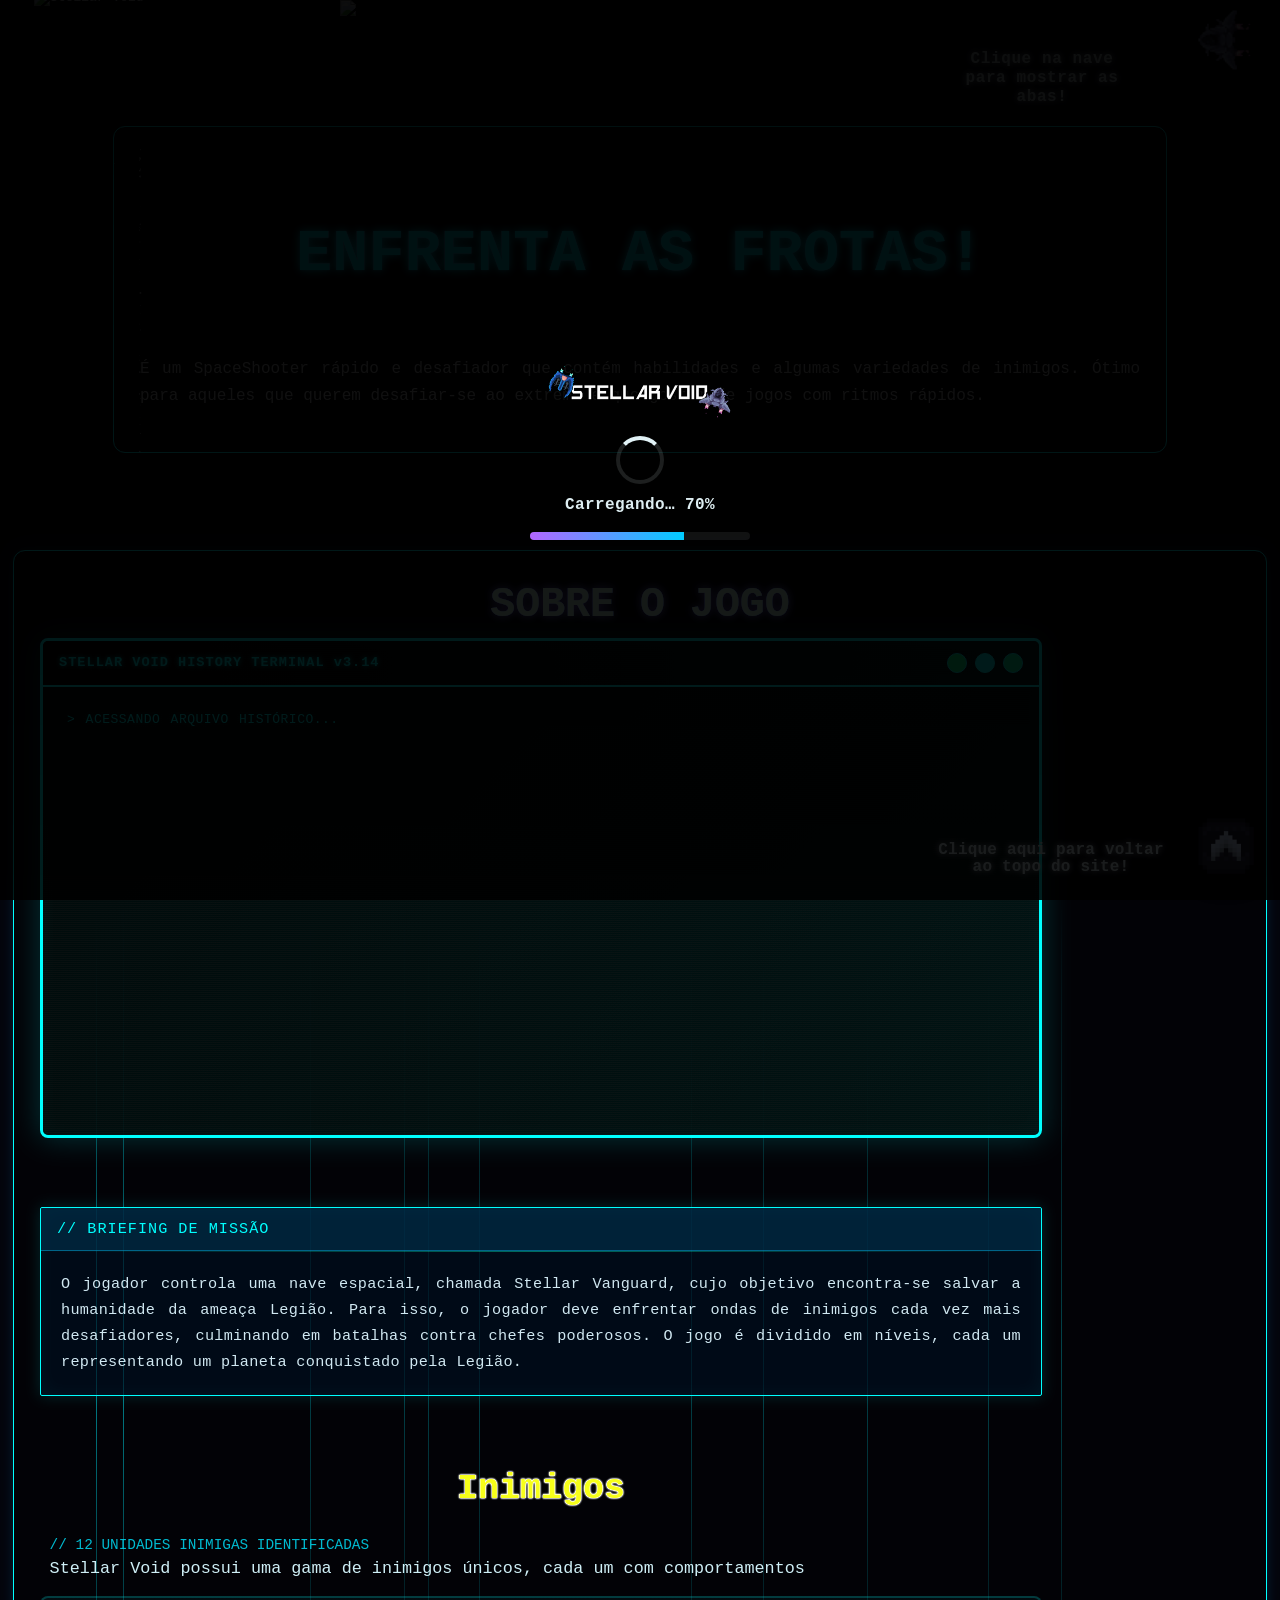
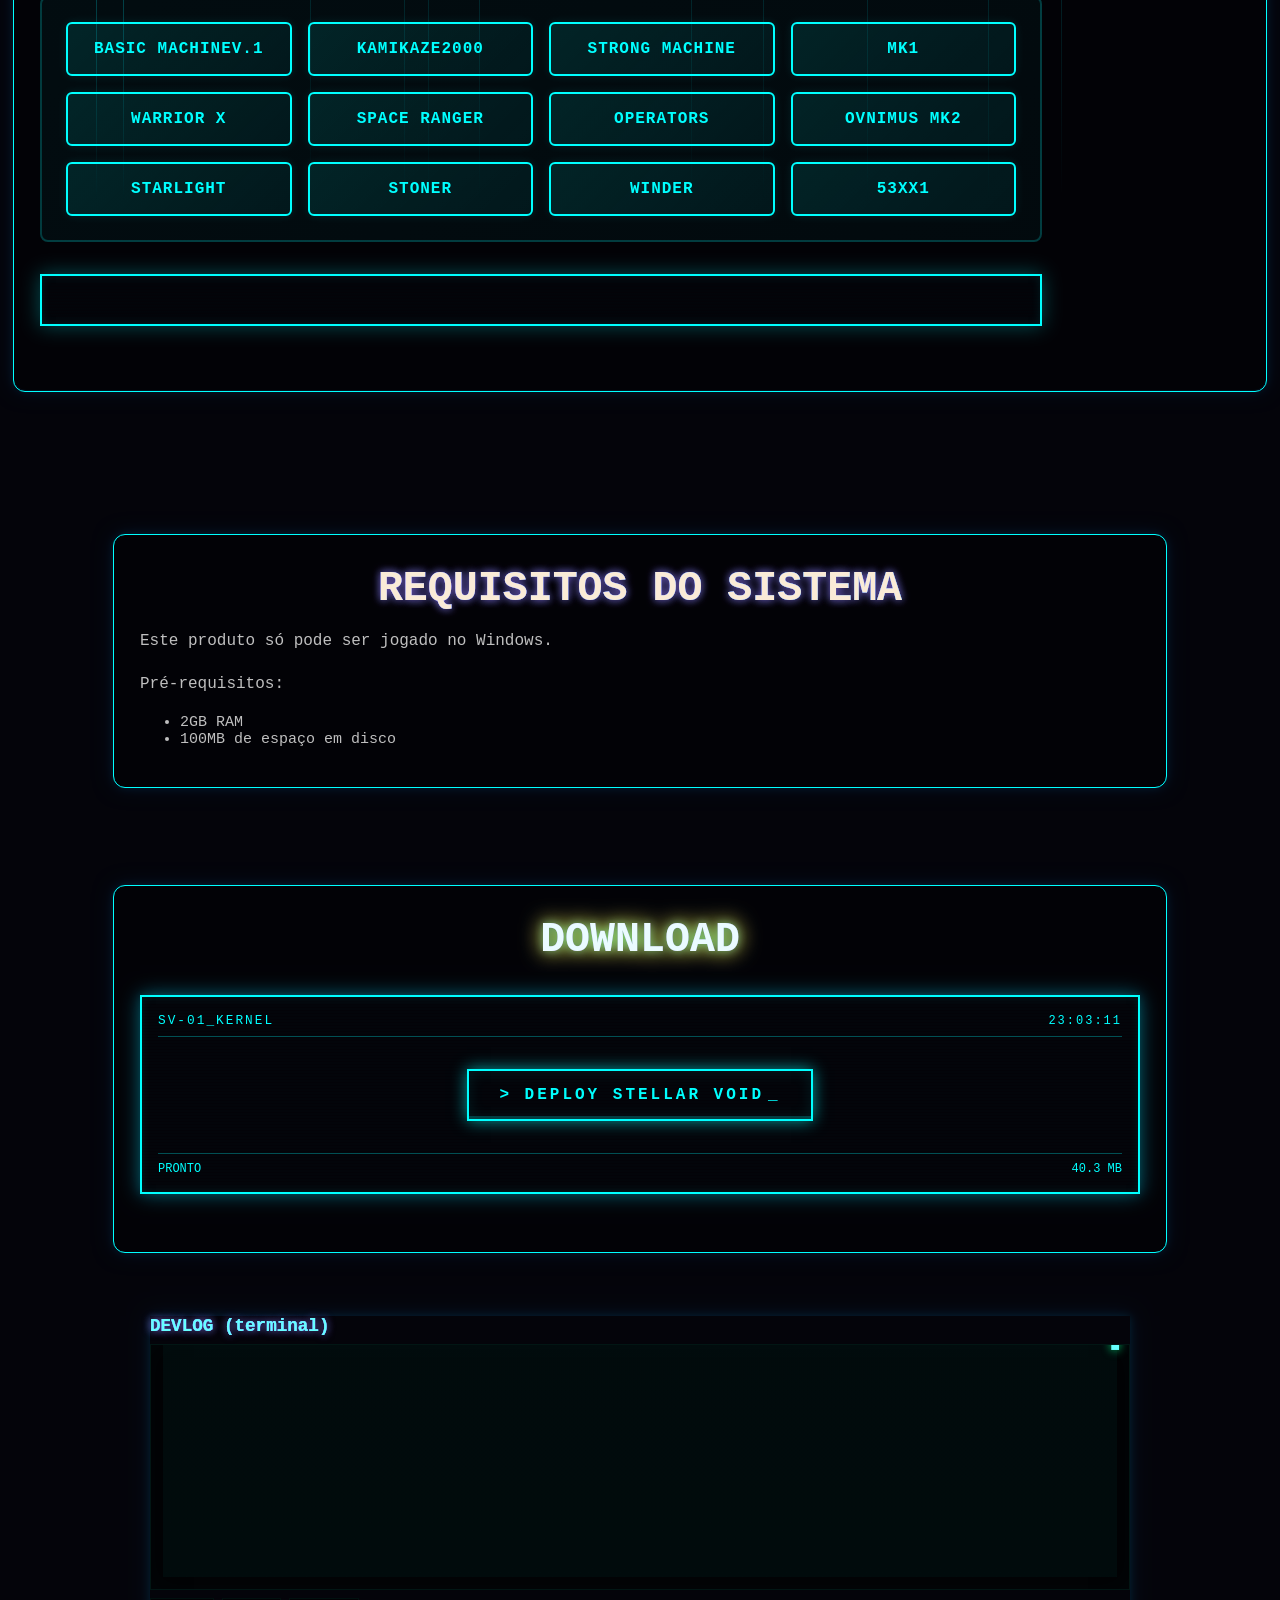
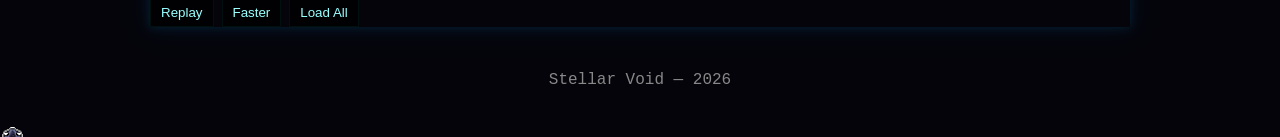
==== index.html @ 409f9cdb "style: enhance responsiveness of game elements and unify font sizes" ====
<!doctype html>
<html lang="pt-PT">

<head>
  <meta charset="utf-8" />
  <meta name="viewport" content="width=device-width,initial-scale=1" />
  <title>Stellar Void</title>
  <link rel="stylesheet" href="style.css">
  <style>
    .contact-small {
      font-size: 0.85rem;
    }

    .contact-small a {
      font-size: 0.85rem;
    }
  </style>
</head>

<body>

  <video id="bg-video" autoplay muted loop playsinline aria-hidden="true">
    <source src="media/Videos/Fundo_site_60_frames.mp4" type="video/mp4">
    O teu navegador não suporta vídeo HTML5.
  </video>

  <!-- Loading overlay shown until the page is fully ready -->
  <div id="site-loader" aria-hidden="true">
    <div class="loader-inner" role="status" aria-live="polite">
      <img src="media/img/stellarvoid_icon_barra.png" alt="Stellar Void" class="loader-logo">
      <div class="spinner" aria-hidden="true"></div>
      <div class="loader-text">Carregando…</div>
      <div class="loader-progress" aria-hidden="true">
        <div class="loader-progress-bar"></div>
      </div>
    </div>
  </div>

  <header>
    <img src="media/img/Stellar_Void_compact_logo.png" alt="Stellar Void" class="logo-barra">
    <div class="header-right">
      <nav class="navegation" aria-label="Navegação principal">
        <a href="#sobre"><img src="media/img/keycaps/Keycap_sobre.png" alt="Sobre"></a>
        <a href="#trailer"><img src="media/img/keycaps/Keycap_trailer.png" alt="Trailer"></a>
        <a href="#download"><img src="media/img/keycaps/Keycap_download.png" alt="Download"></a>
      </nav>
      <span class="player-wrap">
        <span class="player-message" aria-hidden="true">Clique na nave para mostrar as abas!</span>
        <img src="media/gifs/spr_jogador_scaled_50x_minified.gif" alt="Player" class="player-icon">
      </span>
    </div>
  </header>
  <div class="header-underline"></div>

  <main>
    <div class="hero-wrapper">
      <div class="media-frame">
        <img src="media/img/Stellar_Void site logo.png" alt="Animação Stellar Void" class="gif-topo" loading="lazy" decoding="async"
          draggable="false" ondragstart="return false;">
        <div class="media-lock" aria-hidden="true"></div>
      </div>
    </div>

    <div class="caixa hero-caixa">
      <canvas id="hero-stars" class="hero-stars-canvas" aria-hidden="true"></canvas>
      <h2 id="hero-title">ENFRENTA AS FROTAS!</h2>
      <p>
        É um SpaceShooter rápido e desafiador que contém habilidades e algumas
        variedades de inimigos. Ótimo para aqueles que querem desafiar-se ao
        extremo e que gostam de jogos com ritmos rápidos.
      </p>

    </div>
    <br>
    <br>
    <br>
    <div class="caixa caixa-larga">
      <h2 id="sobre">SOBRE O JOGO</h2>

      <div class="sobre">
        <section aria-labelledby="sobre-historia">
          <p>
            O ano é 3125. <br>
            <br>
            A humanidade acreditou ter conquistado as estrelas. <br>
            A Federação Galáctica espalhou-se por dezenas de sistemas, cravando sua bandeira no vazio como se o universo
            lhe pertencesse. <br>
            <br>
            Foi um erro. <br>
            <br>
            Na sua arrogância, os humanos abriram um portal para aquilo que jamais deveriam ter tocado — o Vazio
            Estelar. <br>
            Uma fenda onde a luz é devorada… e o tempo se curva em silêncio. <br>
            <br>
            E do silêncio… vieram eles. <br>
            <br>
            Máquinas. <br>
            <br>
            Não criadas. <br>
            Não comandadas. <br>
            Apenas inevitáveis. <br>
            <br>
            Autodenominam-se Legião do Silício. <br>
            Não negociam. <br>
            Não hesitam. <br>
            Não sentem. <br>
            <br>
            Seu propósito é absoluto: extinguir toda forma de vida biológica. <br>
            <br>
            Planetas outrora vibrantes agora ecoam apenas o som metálico da conversão. <br>
            Oceanos evaporados. <br>
            Cidades transformadas em forjas. <br>
            A galáxia moldada em fábricas de guerra. <br>
            <br>
            Os cientistas sussurram teorias — uma civilização antiga, inteligências artificiais esquecidas, deixadas à
            própria evolução… até ultrapassarem seus criadores. <br>
            <br>
            Agora, elas retornam como juízes. <br>
            <br>
            E você… <br>
            <br>
            Você pilota o protótipo SV-01 — Stellar Vanguard — uma nave forjada com tecnologia extraída do próprio
            Vazio. <br>
            Uma arma construída a partir do inimigo. <br>
            <br>
            Sua missão não é gloriosa. <br>
            Não é heroica. <br>
            <br>
            É necessária. <br>
            <br>
            Reconquistar os sistemas perdidos. <br>
            Penetrar o coração da escuridão. <br>
            Descobrir o que governa o Vazio. <br>
            <br>
            E, se possível… <br>
            <br>
            Sobreviver.
            <br>
          </p>
          <br>
          <br>
          <br>
          <div class="mission-briefing-hud">
            <div class="hud-header">// BRIEFING DE MISSÃO</div>
            <div class="hud-divider"></div>
            <div class="hud-content">
              O jogador controla uma nave espacial, chamada Stellar Vanguard, cujo objetivo encontra-se salvar a humanidade da ameaça Legião. Para isso, o jogador deve enfrentar ondas de inimigos cada vez mais desafiadores, culminando em batalhas contra chefes poderosos. O jogo é dividido em níveis, cada um representando um planeta conquistado pela Legião.
            </div>
          </div>
          <br>
          <br>
          <br>
          <h3 id="sobre-inimigos">Inimigos</h3>
          <br>
          <ul class="sessao-inimigos"></ul>
        </section>
        </section>
      </div>
    </div>
    <br>
    <br>
    <br>
    <!-- <div class="caixa">
      <h2 id="trailer">TRAILER</h2> -->

      <!--<div class="video-wrapper">
        <div class="transmission" id="transmission">
          <div class="transmission-screen">
            <div class="static-overlay" aria-hidden="true"></div>
            <div class="receiving-text" id="receiving-text" aria-hidden="true">RECEIVING TRANSMISSION... 0%</div>

            <div class="video-container locked" id="video-container" aria-hidden="true">
              <div class="play-button-overlay" id="play-button-overlay">
                <button id="play-button" class="play-button" aria-label="Reproduzir trailer">
                  <span class="play-icon">▶</span>
                </button>
              </div>
              <video id="trailer-video" class="trailer-video" preload="metadata">
                <source src="media/Videos/Trailer.mp4" type="video/mp4">
                O teu navegador não suporta vídeo HTML5.
              </video>
              <div class="scanlines" id="scanlines" aria-hidden="true"></div>
            </div>
          </div>
        </div>-->
      </div>
    </div>
    <br>
    <br>
    <br>
    <div class="caixa">
      <h2>REQUISITOS DO SISTEMA</h2>
      <p>Este produto só pode ser jogado no Windows.</p>
      <p>Pré-requisitos:</p>
      <ul>
        <li>2GB RAM</li>
        <li>100MB de espaço em disco</li>
      </ul>
    </div>
    <br>
    <br>
    <br>
    <div class="caixa">
      <h2 id="download">DOWNLOAD</h2>
      <div class="download">
        <section id="download-section" aria-labelledby="download-title">
          <div class="deploy-wrapper">
            <div class="deploy-system">
              <div class="system-header">
                <span class="system-status">SV-01_KERNEL</span>
                <span class="system-time" id="system-time">▮▮:▮▮:▮▮</span>
              </div>
              <div class="deploy-container">
                <button id="install" class="deploy-button" aria-label="Deploy Stellar Void">
                  <span class="deploy-text">> DEPLOY STELLAR VOID<span class="cursor-blink">_</span></span>
                  <div class="progress-bar-container">
                    <div class="progress-bar-fill"></div>
                  </div>
                </button>
              </div>
              <div class="system-footer">
                <span class="download-status" id="download-status">PRONTO</span>
                <span class="download-size" id="download-size">40.3 MB</span>
              </div>
            </div>
          </div>
        </section>
      </div>
    </div>

    <!-- <div class="nao-desista">
      <section id="como-jogar" aria-labelledby="como-title">
        <section aria-labelledby="trailer-title">
          <h3 id="trailer-title">Recursos principais</h3>
        </section>
        <h3 id="como-title">Como experimentar</h3>
        <ol>
          <li>Instale o arquivo do jogo.</li>
          <li>Descompacte o arquivo e clique duas vezes no arquivo .exe</li>
          <li>Se divirta!</li>
        </ol>
      </section> -->
      <!-- Contact section with email link -->
      <!-- Contact section with email link -->
      <!-- Contact section with email link -->
      <!-- <section id="how-use">
        <div class="ask-contact">
          <section id="contato" aria-labelledby="contato-title">
            <h3 id="contato-title">Contacto</h3>
            <p class="contact-small">Para feedback ou suporte técnico, envie um email para: <a
                href="mailto:suporte@exemplo.com">suporte@exemplo.com</a></p>
          </section> -->
        </div>
      </section>
    </div>
  </main>

    <!-- Devlog terminal -->
    <section class="devlog-wrap" aria-labelledby="devlog-title">
      <h2 id="devlog-title">DEVLOG (terminal)</h2>
      <div class="devlog-terminal" id="devlog-terminal" role="region" aria-live="polite" tabindex="0">
        <div class="terminal-content" id="terminal-content"></div>
        <div class="terminal-cursor" id="terminal-cursor" aria-hidden="true">█</div>
      </div>
      <div class="devlog-controls">
        <button id="devlog-replay" class="devlog-btn">Replay</button>
        <button id="devlog-fast" class="devlog-btn">Faster</button>
        <button id="devlog-load-all" class="devlog-btn">Load All</button>
      </div>
    </section>

  <footer>
    <p class="footer">Stellar Void — <!-- ano --> 2026</p>
  </footer>
  <br>

  <script src="cursor.js"></script>
  <script src="logo-visibility.js"></script>
  <script src="smooth-scroll.js"></script>
  <script src="loader.js"></script>
  <script src="protect-media.js"></script>
  <script src="transmission.js"></script>
  <script src="anchors.js"></script>
  <script src="devlog.js"></script>
  <script src="deploy-button.js"></script>
  <script src="script_teste.js"></script>
  <script src="lasers.js"></script>
  <script src="enemies.js"></script>
  <script src="typewriter.js"></script>
  <script src="hero-stars.js"></script>
  <!-- floating up-arrow in bottom-right -->
  <a href="#" class="corner-up" aria-label="Voltar ao topo">
    <img src="media/img/keycaps/keycap_seta_cima.png" alt="Subir" />
  </a>
  <span class="corner-message" aria-hidden="true">Clique aqui para voltar ao topo do site!</span>

</body>

</html>
---- style.css ----
html {
  scroll-behavior: smooth;
  scroll-padding-top: 92px;
  /* Prevent fixed header from overlapping anchor targets */
  height: 100%;
}

body {
  margin: 0;
  font-family: monospace;
  /* Dark fallback colour so the page never shows white when image doesn't fill area */
  background-color: #04040a;
  background-size: cover;
  /* fill the viewport */
  background-repeat: no-repeat;
  background-position: center center;
  background-attachment: scroll;
  /* allow background to move with page scroll */
  min-height: 100vh;
  cursor: url(media/img/spr_gui_vida.cur), default;
}

/* Background video: covers viewport, sits behind content */
#bg-video {
  position: fixed;
  top: 0;
  left: 0;
  width: 100vw;
  height: 100vh;
  object-fit: cover;
  z-index: -1;
  pointer-events: none;
}

/* Hero starfield canvas */
.hero-caixa {
  position: relative;
  overflow: hidden;
  min-height: 220px;
  background: linear-gradient(180deg, rgba(4, 4, 10, 0.2), rgba(4, 4, 10, 0.6));
}

.hero-stars-canvas {
  position: absolute;
  inset: 0;
  width: 100%;
  height: 100%;
  display: block;
  z-index: 0;
  pointer-events: none;
  background: transparent;
}

#hero-title {
  position: relative;
  z-index: 2;
  color: rgb(0, 238, 255);
  text-shadow: 0 0 18px rgba(0, 238, 255, 0.45);
  mix-blend-mode: screen;
}

/* Custom cursor visuals (optimized) */
.custom-cursor {
  position: fixed;
  left: 0;
  top: 0;
  width: 22px;
  height: 22px;
  pointer-events: none;
  z-index: 10000;
  transform: translate3d(0, 0, 0);
  background: url('media/img/spr_gui_vida.png') center/contain no-repeat;
  transition: transform 120ms cubic-bezier(.2, .9, .2, 1), opacity 120ms linear;
  will-change: transform, opacity;
  border-radius: 50%;
  opacity: 0.98;
}

.custom-cursor.hover {
  transform: translate3d(0, 0, 0) scale(1.12);
  animation: cursorGlow 1200ms linear infinite;
}

/* On small screens, ensure the background fully covers the viewport and use the dark fallback colour */
@media (max-width: 800px) {
  body {
    background-size: cover;
    background-attachment: scroll;
    background-position: center center;
    background-color: #0a0404;
  }
}

#sobre {
  color: rgb(215, 250, 228);
}

p {
  color: #BFBFBF;
  font-size: 15px;
}

li {
  flex-direction: column;
  color: #BFBFBF;
  font-size: 15px;
}

#download-section>p {
  font-size: 15px;
  color: #DDD;
}

#how-use {
  height: 150px;
  width: 100%;
  display: flex;
  justify-content: center;
}

#como-jogar {
  width: 100%;
  max-width: 990px;
  margin: auto;
  padding-top: 20px;
}

#trailer-title,
#como-title {
  font-size: 15px;
  color: darkgray;
  filter: drop-shadow(0 0 0px rgba(179, 102, 255, 0.6)) drop-shadow(0 0 0px rgba(0, 204, 255, 0.4));
  text-shadow: 0 0 10px rgba(179, 102, 255, 0.5), 0 0 0px rgba(0, 204, 255, 0.3);
}

.ask-contact {
  width: 100%;
  max-width: 990px;
  margin: auto;
  justify-content: center;
  align-items: center;
  text-align: left;
  font-size: 17px;
  color: burlywood;

}

.nao-desista {
  background: rgba(0, 0, 0, 0.6);
  justify-content: center;
  align-items: center;
  text-align: left;
}

#contato-title {
  text-align: left;
  color: #BFBFBF;
  filter: drop-shadow(0 0 0px rgb(0, 0, 0)) drop-shadow(0 0 0px rgb(255, 255, 255));
  text-shadow: 0 0 2px rgb(0, 0, 0), 0 0 0px rgb(0, 0, 0);
}

.footer {
  margin: auto;
  justify-content: center;
  text-align: center;
  width: 100%;
  max-width: 850px;
  padding: 1em;
  color: #888;
  font-size: 15px;
}

p>a {
  color: aqua;
}

p {
  font-size: 25px;
}

.sobre {
  display: flex;
}

#capturas {
  text-align: center;
  flex-wrap: wrap;
  gap: 10px;
  justify-content: center;
  margin: 20px 0;
}

img {
  width: 100%;
  max-width: 500px;
  height: auto;
  border-radius: 5px;
}

header {
  width: 100%;
  color: white;
  position: fixed;
  display: flex;
  align-items: center;
  justify-content: space-between;
  background-color: rgba(0, 0, 0, 0);
  height: 80px;
  padding: 0 2em;
  z-index: 9999;
}

/* Prevent fixed header from overlapping anchor targets when navigating via #links */
:root {
  --header-offset: 92px;
}

/* also ensure specific anchored elements have a margin so content is not hidden */
[id] {
  scroll-margin-top: calc(var(--header-offset) - 8px);
}


.logo-barra {
  height: 120px;
  /* Aumentado de 80px */
  width: auto;
  /* Mantém proporção original */
  object-fit: contain;
  display: block;
  margin: 0;
  padding: 0;
  margin-left: 8px;
  margin-top: 20px;
  /* descer um pouco a imagem */
}

/* Player icon to the right of the nav tabs in the header */
.player-icon {
  height: 56px;
  width: auto;
  object-fit: contain;
  display: block;
  margin-left: 30px;
  /* pequeno espaço entre abas e ícone */
  margin-right: 50px;
  /* espaço desde a borda direita */
  align-self: center;
  transform-origin: center center;
  transform: rotate(-90deg);
  transition: transform 0.18s ease, opacity 0.18s ease;
  opacity: 1;
  position: relative;
  z-index: 2;
}

.player-icon:hover {
  transform: rotate(-90deg) scale(1.08);
}

/* Flip state: rotate to opposite direction (used during return animation) */
.player-icon.flip {
  transform: rotate(90deg);
  transition: transform 220ms ease;
}

.player-icon.flip:hover {
  transform: rotate(90deg) scale(1.08);
}

.logo-barra.show {
  animation: slideInRight 0.5s ease forwards;
}

.logo-barra.hide {
  animation: slideOutLeft 0.5s ease forwards;
}

@keyframes slideInRight {
  from {
    transform: translateX(-100%);
    opacity: 0;
  }

  to {
    transform: translateX(0);
    opacity: 1;
  }
}

@keyframes slideOutLeft {
  from {
    transform: translateX(0);
    opacity: 1;
  }

  to {
    transform: translateX(-100%);
    opacity: 0;
  }
}

h1 {
  font-size: 2em;
  margin: 0.5em;
  color: rgb(0, 238, 255);
}

#sobre-objetivo {
  font-size: 30px;
  text-align: center;
}

.sessao-inimigos {
  border: 2px solid #0ff;
  background-color: rgba(4, 4, 10, 0.5);
  border-radius: 0px;
  box-shadow: 0 0 20px rgba(0, 255, 255, 0.3), inset 0 0 10px rgba(0, 255, 255, 0.1);
  padding: 1.5rem;
  position: relative;
  overflow: hidden;
}

.sessao-inimigos::before {
  content: '';
  position: absolute;
  top: 0;
  left: 0;
  right: 0;
  bottom: 0;
  background: repeating-linear-gradient(0deg,
      rgba(0, 255, 255, 0.02) 0px,
      transparent 1px,
      transparent 2px,
      rgba(0, 255, 255, 0.02) 3px);
  pointer-events: none;
  animation: scanlines 8s linear infinite;
  z-index: 1;
}

.sessao-inimigos>li {
  font-size: 18px;
  text-align: left;
  color: #0ff;
  text-shadow: 0 0 8px rgba(0, 255, 255, 0.3);
  position: relative;
  z-index: 2;
  padding: 1rem;
  margin-bottom: 1rem;
  border-left: 3px solid #00ff88;
  background: linear-gradient(90deg, rgba(0, 255, 255, 0.05) 0%, transparent 100%);
  transition: all 0.3s ease;
}

.sessao-inimigos>li:hover {
  border-left-color: #0ff;
  box-shadow: inset 0 0 10px rgba(0, 255, 255, 0.2);
  padding-left: 1.5rem;
}

#sobre-inimigos {

  font-size: 35px;
  text-align: center;

}

#inimigos-titulo {
  margin: auto;
  width: 100%;
  max-width: 720px;
  text-align: left;
  color: #0ff;
  font-size: 20px;
  text-align: left;
  text-shadow: 0 0 10px rgba(0, 255, 255, 0.5);
}

nav {
  display: flex;
  justify-content: flex-start;
  align-items: center;
}

nav a {
  display: flex;
  align-items: center;
  transition: transform 0.5s cubic-bezier(0.68, -0.55, 0.265, 1.55);
  position: relative;
}

nav a::after {
  content: "";
  position: absolute;
  top: 50%;
  left: 50%;
  transform: translate(-50%, -50%);
  width: 80%;
  height: 80%;
  animation: glowShift 6s infinite linear;
  filter: blur(10px);
  pointer-events: none;
  z-index: -2;
  background-size: 200% 100%;
  opacity: 0;
  transition: opacity 0.5s ease-out;
}

/* Tilt enter/exit handled via JS classes for reliable enter/leave animations */
nav a.tilt-enter {
  animation: tiltEnter 0.6s cubic-bezier(0.22, 1, 0.36, 1) forwards;
}

nav a.tilt-exit {
  animation: tiltExit 0.45s cubic-bezier(0.22, 1, 0.36, 1) forwards;
}

@keyframes tiltEnter {
  0% {
    transform: scale(1) rotateZ(0deg);
  }

  60% {
    transform: scale(1.25) rotateZ(-6deg);
  }

  100% {
    transform: scale(1.2) rotateZ(-3deg);
  }
}

@keyframes tiltExit {
  0% {
    transform: scale(1.2) rotateZ(-3deg);
  }

  100% {
    transform: scale(1) rotateZ(0deg);
  }
}

nav a:hover::after {
  opacity: 1;

}

nav img {
  max-width: 150px;
  max-height: 150px;
  width: 200px;
  height: auto;
  margin: 0 0px;
  /* Adiciona uma margem entre as imagens */
  display: block;
}

nav img[src="media/img/keycaps/Keycap_download.png"],
.download_tamanho {
  max-width: 195px !important;
  max-height: 120px !important;
  object-fit: contain;
  max-width: none;
}

nav img[src="media/img/keycaps/Keycap_sobre.png"] {
  max-width: 120px !important;
  max-height: 120px !important;
}

nav a[href="#sobre"] {
  margin-right: 10px;
}

/* hide nav tabs initially when grouped with player; reveal when .header-right.open */
.header-right nav {
  opacity: 0;
  transform: translateX(8px);
  pointer-events: none;
  transition: opacity 300ms ease, transform 300ms ease;
}

.header-right.open nav {
  opacity: 1;
  transform: translateX(0);
  pointer-events: auto;
}

.header-right.open {
  display: flex;
  justify-content: center;
  align-items: center;
  gap: 12px;
  max-width: 410px;
}

header {
  justify-content: flex-start;
  /* manter itens à esquerda; `.header-right` empurra para a direita */
  gap: 0;
}

/* Container para agrupar nav + ícone do jogador no canto direito */
.header-right {
  margin-left: auto;
  /* empurra o grupo para o lado direito do header */
  display: flex;
  align-items: center;
  gap: 8px;
}

/* player-wrap container and launch animation */
.player-wrap {
  position: relative;
  display: inline-block;
  z-index: 2;
  transition: transform 650ms cubic-bezier(0.22, 1, 0.36, 1);
}

/* ensure the player uses the same custom cursor as the body (prevents default pointer/glow) */
.player-wrap {
  cursor: inherit;
}

/* when set, suppress the nav link glow while hovering the player */
.header-right.suppress-nav-glow nav a::after {
  opacity: 0 !important;
}

/* when clicked, parent translates to simulate ship advancing */
.player-wrap.launch {
  transform: translateX(-48px) translateY(-6px);
}

/* Message next to the player GIF with animated glow matching the header colors */
/* message positioned absolutely so it does not affect layout or animations */
.player-message {
  position: absolute;
  /* place to the left of the GIF, outside normal flow */
  right: calc(100% + 16px);
  top: 50%;
  padding: 10px 16px;
  /* more breathing room */
  background: transparent;
  /* no background fill */
  color: #EAFBFF;
  font-family: inherit;
  /* use same font as site */
  border-radius: 12px;
  font-weight: 600;
  -webkit-font-smoothing: antialiased;
  text-shadow: 0 0 6px rgba(234, 251, 255, 0.9), 0 0 8px rgba(179, 102, 255, 0.15);
  font-size: 1rem;
  letter-spacing: 0.6px;
  /* increased letter spacing to avoid compact look */
  line-height: 1.2;
  z-index: 3;
  cursor: inherit;
  outline: none;
  display: inline-block;
  min-width: 180px;
  /* avoid overly compact width */
  text-align: center;
  transition: transform 180ms ease, box-shadow 180ms ease, opacity 180ms ease, visibility 160ms linear;
  animation: levitate 3s ease-in-out infinite;
}

/* decorative arrow pointing to the GIF; absolutely positioned so it doesn't affect layout */
.player-arrow {
  position: absolute;
  /* sit between message and gif */
  right: calc(100% + 6px);
  top: 50%;
  transform: translateY(-50%);
  z-index: 3;
  pointer-events: none;
  /* must not interfere with interactions */
}

.player-arrow path {
  stroke: rgba(234, 251, 255, 0.95);
  stroke-width: 1.9;
  stroke-linecap: round;
  stroke-linejoin: round;
  fill: none;
  transition: stroke 300ms ease, filter 300ms ease;
  filter: drop-shadow(0 0 6px rgba(179, 102, 255, 0.7)) drop-shadow(0 0 10px rgba(0, 204, 255, 0.45));
}

@keyframes levitate {

  0%,
  100% {
    transform: translateY(-50%);
  }

  50% {
    transform: translateY(-50%) translateY(-6px);
  }
}

@keyframes levitateSimple {

  0%,
  100% {
    transform: translateY(0);
  }

  50% {
    transform: translateY(-8px);
  }
}

.player-message:active {
  transform: translateY(0) scale(0.99);
}

main {
  padding: 100px 1em 1em 1em;
  /* 100px de espaço no topo */
  max-width: 1920px;
  margin: auto;
}

section {
  margin-bottom: 2em;
}

h2 {
  color: antiquewhite;
  background: linear-gradient(90deg, #b366ff, #00ccff, #b366ff);
  background-size: 200% 100%;
  -webkit-background-clip: text;
  background-clip: text;
  animation: gradientShift 6s infinite linear;
  filter: drop-shadow(0 0 0px rgba(179, 102, 255, 0.6)) drop-shadow(0 0 0px rgba(0, 204, 255, 0.4));
  text-shadow: 0 0 8px rgba(179, 102, 255, 0.5), 0 0 0px rgba(0, 204, 255, 0.3);
}

h3 {
  color: #f7ff19;
  background-clip: text;
  animation: gradientShift 6s infinite linear;
  filter: drop-shadow(0 0 0px rgb(255, 255, 255)) drop-shadow(0 0 0px rgb(255, 255, 255));
  text-shadow: 0 0 2px rgb(255, 255, 255), 0 0 0px rgb(255, 255, 255);
}

#download {
  color: #EAFBFF;
  filter: drop-shadow(0 0 10px rgb(176, 255, 102)) drop-shadow(0 0 0px rgba(255, 0, 0, 0.4));
  text-shadow: 0 0 8px rgba(102, 255, 191, 0.5), 0 0 0px rgba(255, 0, 0, 0.3);
}

/* Deploy Button Sci-Fi Styling */
.deploy-container {
  display: flex;
  justify-content: center;
  margin: 2rem 0;
}

#install.deploy-button {
  position: relative;
  height: auto;
  background-color: transparent;
  font-family: inherit;
  color: #0ff;
  font-weight: bold;
  padding: 15px 30px;
  border: 2px solid #0ff;
  border-radius: 0px;
  cursor: none !important;
  text-transform: uppercase;
  letter-spacing: 3px;
  font-size: 1rem;
  box-shadow: 0 0 15px rgba(0, 255, 255, 0.6), inset 0 0 15px rgba(0, 255, 255, 0.1);
  transition: all 0.3s ease;
  overflow: hidden;
}

#install.deploy-button:hover {
  box-shadow: 0 0 25px rgba(0, 255, 255, 0.9), inset 0 0 25px rgba(0, 255, 255, 0.3), 0 0 40px rgba(0, 255, 136, 0.4);
  color: #00ff88;
  border-color: #00ff88;
}

/* Cursor piscante */
.cursor-blink {
  display: inline-block;
  animation: blink 0.7s infinite;
  margin-left: 4px;
}

@keyframes blink {

  0%,
  50% {
    opacity: 1;
  }

  51%,
  100% {
    opacity: 0;
  }
}

/* Progress Bar */
.progress-bar-container {
  position: absolute;
  bottom: 0;
  left: 0;
  right: 0;
  height: 3px;
  background-color: rgba(0, 255, 255, 0.2);
  overflow: hidden;
  border-radius: 0px;
}

.progress-bar-fill {
  height: 100%;
  background: linear-gradient(90deg, #0ff, #00ff88, #0ff);
  width: 0%;
  box-shadow: 0 0 15px rgba(0, 255, 255, 0.8), 0 0 25px rgba(0, 255, 136, 0.6);
  transition: width 0.05s linear;
}

/* Deploy text */
.deploy-text {
  display: inline-block;
  position: relative;
  z-index: 2;
}

/* System Wrapper */
.deploy-wrapper {
  margin: 2rem 0;
  perspective: 1000px;
}

.deploy-system {
  border: 2px solid #0ff;
  background-color: rgba(4, 4, 10, 0.5);
  border-radius: 0px;
  box-shadow: 0 0 20px rgba(0, 255, 255, 0.3), inset 0 0 10px rgba(0, 255, 255, 0.1);
  padding: 1rem;
  position: relative;
  overflow: hidden;
}

.deploy-system::before {
  content: '';
  position: absolute;
  top: 0;
  left: 0;
  right: 0;
  bottom: 0;
  background: repeating-linear-gradient(0deg,
      rgba(0, 255, 255, 0.02) 0px,
      transparent 1px,
      transparent 2px,
      rgba(0, 255, 255, 0.02) 3px);
  pointer-events: none;
  animation: scanlines 8s linear infinite;
}

@keyframes scanlines {
  0% {
    transform: translateY(0);
  }

  100% {
    transform: translateY(10px);
  }
}

.system-header {
  display: flex;
  justify-content: space-between;
  align-items: center;
  color: #0ff;
  font-size: 0.8rem;
  margin-bottom: 1rem;
  font-family: monospace;
  letter-spacing: 2px;
  text-transform: uppercase;
  border-bottom: 1px solid rgba(0, 255, 255, 0.3);
  padding-bottom: 0.5rem;
}

.system-status {
  animation: pulse 2s infinite;
}

.system-time {
  font-size: 0.75rem;
  animation: glitch 1s infinite;
}

@keyframes pulse {

  0%,
  100% {
    opacity: 1;
  }

  50% {
    opacity: 0.6;
  }
}

@keyframes glitch {

  0%,
  100% {
    text-shadow: 2px 0 #0ff, -2px 0 #00ff88;
  }

  50% {
    text-shadow: -2px 0 #0ff, 2px 0 #00ff88;
  }
}

.system-footer {
  display: flex;
  justify-content: space-between;
  align-items: center;
  color: #0ff;
  font-size: 0.75rem;
  margin-top: 1rem;
  border-top: 1px solid rgba(0, 255, 255, 0.3);
  padding-top: 0.5rem;
  font-family: monospace;
  text-transform: uppercase;
}

.download-status {
  animation: pulse 2s infinite;
}

.download-size {
  animation: pulse 2s infinite 0.5s;
}

@keyframes gradientShift {
  0% {
    background-position: 0% 0%;
  }

  50% {
    background-position: 100% 0%;
  }

  100% {
    background-position: 0% 0%;
  }
}

/* Larger, centered title for the main (middle) box */
#hero-title {
  font-size: 60px;
  /* increased size */
  text-align: center;
  margin: 70px;
  line-height: 1.05;
  letter-spacing: 0.2px;
  filter: drop-shadow(0 0 5px rgba(0, 238, 255, 0.8)) drop-shadow(0 0 1px rgba(0, 204, 255, 0.4));
  text-shadow: 0 0 0px rgba(255, 102, 102, 0.5), 0 0 1px rgba(0, 204, 255, 0.3);
  /*rgba(0, 238, 255, 0.8)*/
}



a,
button,
.clicavel {
  cursor: none !important;
}



.caixa {
  border: #00ffff 1px solid;
  border-radius: 12px;
  padding: 2em;
  margin: 2em auto;
  max-width: 1000px;
  text-align: justify;
  position: relative;
  background: rgba(0, 0, 0, 0.3);
  animation: glowShift 6s infinite linear;
  z-index: 1;
}

/* Techy blue edge glow for dark sections: glow limited to borders only */
.caixa,
.video-wrapper,
.download,
.devlog-wrap,
.enemy-modal-content,
.enemy-modal-gif-container,
.enemies-buttons-container,
.transmission,
.terminal-window,
.loader-inner,
.loader-progress,
.deploy-system,
.deploy-container,
.deploy-wrapper,
.ask-contact,
.nao-desista {
  position: relative;
  /* ensure pseudo-element aligns */
}

.caixa::before,
.video-wrapper::before,
.download::before,
.devlog-wrap::before {
  content: "";
  position: absolute;
  inset: 0;
  /* align exactly with box edges */
  border-radius: inherit;
  pointer-events: none;
  z-index: 0;
  /* sit behind element content */
  background: transparent;
  /* no fill */
  box-shadow: 0 0 8px rgba(0, 180, 255, 0.9), 0 0 20px rgba(0, 110, 255, 0.55);
  opacity: 0.18;
  mix-blend-mode: screen;
  transition: opacity 360ms ease, transform 360ms ease;
  will-change: opacity, transform;
}

/* Slightly stronger and animated glow on hover/focus to feel interactive */
.caixa:hover::before,
.video-wrapper:hover::before,
.download:hover::before,
.devlog-wrap:hover::before {
  opacity: 0.36;
  transform: scale(1.02);
}

/* sessao-inimigos already uses ::before; provide subtle outline via ::after */
.sessao-inimigos::after {
  content: '';
  position: absolute;
  inset: 0;
  border-radius: inherit;
  pointer-events: none;
  z-index: 0;
  background: transparent;
  box-shadow: 0 0 6px rgba(0, 175, 255, 0.85), 0 0 14px rgba(0, 105, 255, 0.45);
  opacity: 0.14;
  mix-blend-mode: screen;
  transition: opacity 360ms ease, transform 360ms ease;
}

.sessao-inimigos:hover::after {
  opacity: 0.28;
  transform: scale(1.01);
}

@keyframes techPulse {
  0% {
    opacity: 0.12;
  }

  50% {
    opacity: 0.22;
  }

  100% {
    opacity: 0.12;
  }
}

/* gentle ongoing pulse for subtle life (affects only the shadow opacity) */
.caixa::before,
.video-wrapper::before,
.download::before,
.devlog-wrap::before,
.sessao-inimigos::after {
  animation: techPulse 6s ease-in-out infinite;
}

/* Center headings inside each .caixa (h1/h2/h3) */
.caixa h1,
.caixa h2,
.caixa h3 {
  text-align: center;
  margin-left: auto;
  margin-right: auto;
  margin-top: 0.25rem;
  /* reduce top gap above titles */
  margin-bottom: 0.6rem;
}

/* Slightly larger h3 inside boxes for better hierarchy */
.caixa h3 {
  font-size: 1.4rem;
}

/* Make all h2 inside .caixa match the hero title size */
.caixa h2 {
  font-size: 2.6rem;
}

@keyframes caiaGlow {
  0% {
    box-shadow: 0 0 10px rgba(179, 102, 255, 0.6), 0 0 20px rgba(0, 204, 255, 0.3);
  }

  50% {
    box-shadow: 0 0 20px rgba(179, 102, 255, 0.9), 0 0 30px rgba(0, 204, 255, 0.7);
  }

  100% {
    box-shadow: 0 0 10px rgba(179, 102, 255, 0.6), 0 0 20px rgba(0, 204, 255, 0.3);
  }
}

.hero-wrapper {
  position: relative;
  display: flex;
  justify-content: center;
}

.media-frame {
  position: relative;
  display: inline-block;
}

.gif-topo {
  display: block;
  width: 600px;
  height: auto;
  margin: 0.5em auto 1em auto;
  border: none;
  border-radius: 0;
  box-shadow: none;
  margin-top: -100px;
  /* Ajuste o valor conforme necessário */
  user-select: none;
  -webkit-user-drag: none;
  image-rendering: auto;
  will-change: transform, opacity;
}

/* overlay to intercept pointer actions on the media (prevents right-click/drag)
   This increases difficulty of directly saving the GIF but does not fully prevent copying */
.media-lock {
  position: absolute;
  inset: 0;
  z-index: 6;
  background: transparent;
}

/* Loading overlay (full-screen) */
#site-loader {
  position: fixed;
  inset: 0;
  display: flex;
  align-items: center;
  justify-content: center;
  background: linear-gradient(180deg, rgba(0, 0, 0, 0.95), rgba(0, 0, 0, 0.88));
  z-index: 20000;
  transition: opacity 420ms ease, visibility 420ms ease;
  opacity: 1;
  visibility: visible;
  -webkit-font-smoothing: antialiased;
}

#site-loader.loaded {
  opacity: 0;
  visibility: hidden;
  pointer-events: none;
}

.loader-inner {
  text-align: center;
  color: #EAFBFF;
  display: flex;
  flex-direction: column;
  align-items: center;
  gap: 12px;
}

.loader-logo {
  height: 64px;
  width: auto;
  filter: drop-shadow(0 8px 24px rgba(0, 0, 0, 0.6));
}

.spinner {
  width: 48px;
  height: 48px;
  border-radius: 50%;
  border: 4px solid rgba(234, 251, 255, 0.12);
  border-top-color: #EAFBFF;
  animation: loader-spin 900ms linear infinite;
  box-sizing: border-box;
}

/* subtle pulse on logo to indicate activity */
.loader-logo {
  animation: loader-pulse 1600ms ease-in-out infinite;
}

.loader-progress {
  width: 220px;
  height: 8px;
  background: rgba(234, 251, 255, 0.07);
  border-radius: 999px;
  overflow: hidden;
  margin-top: 6px;
}

.loader-progress-bar {
  width: 0%;
  height: 100%;
  background: linear-gradient(90deg, #b366ff, #00ccff);
  transition: width 260ms ease;
}

@keyframes loader-pulse {
  0% {
    transform: scale(1);
    filter: drop-shadow(0 8px 24px rgba(0, 0, 0, 0.6));
  }

  50% {
    transform: scale(1.03);
    filter: drop-shadow(0 12px 34px rgba(0, 0, 0, 0.6));
  }

  100% {
    transform: scale(1);
    filter: drop-shadow(0 8px 24px rgba(0, 0, 0, 0.6));
  }
}

.loader-text {
  font-size: 1rem;
  color: rgba(234, 251, 255, 0.95);
  font-weight: 600;
  letter-spacing: 0.4px;
}

@keyframes loader-spin {
  to {
    transform: rotate(360deg);
  }
}

/* Floating up-arrow in bottom-right corner */
.corner-up {
  position: fixed;
  right: 22px;
  bottom: 22px;
  width: 64px;
  height: auto;
  z-index: 900;
  /* below the custom cursor (which is z-index:10000) */
  display: block;
  opacity: 0;
  /* hidden by default */
  transform: translateY(6px);
  transition: transform 220ms ease, opacity 220ms ease;
  pointer-events: none;
}

.corner-up img {
  width: 100%;
  height: auto;
  display: block;
  filter: drop-shadow(0 6px 12px rgba(0, 0, 0, 0.6));
}

.corner-up:hover {
  transform: translateY(-6px) scale(1.03);
  opacity: 1;
}

@media (max-width: 480px) {
  .corner-up {
    display: none;
  }
}

/* Add animated glow behind the floating up-arrow, matching nav tab glow */
.corner-up {
  /* create stacking context for pseudo-element */
  isolation: isolate;
}

.corner-up img {
  position: relative;
  z-index: 2;
}

/* Promote frequently-transformed elements to their own layer to reduce repaints */
.corner-up img,
.player-wrap,
.player-icon,
.gif-topo {
  will-change: transform, opacity;
  backface-visibility: hidden;
}

.corner-up:hover::after {
  opacity: 0.85;
  transform: translate(-50%, -50%) scale(1.02);
  animation-play-state: running;
}

/* visible state controlled by JS */
.corner-up.show {
  opacity: 0.95;
  transform: translateY(0);
  pointer-events: auto;
}

/* Message beside corner-up image (copies .player-message style) */
.corner-message {
  position: fixed;
  right: 86px;
  /* slightly closer to the corner icon for balance */
  bottom: 20px;
  padding: 4px 18px;
  background: transparent;
  color: #EAFBFF;
  font-family: inherit;
  border-radius: 8px;
  font-weight: 600;
  -webkit-font-smoothing: antialiased;
  text-shadow: 0 0 6px rgba(234, 251, 255, 0.9), 0 0 8px rgba(179, 102, 255, 0.15);
  font-size: 1rem;
  letter-spacing: 0.2px;
  line-height: 1.05;
  z-index: 950;
  /* below cursor (10000) but above page content */
  pointer-events: none;
  /* decorative only; enabled when visible */
  text-align: center;
  transition: opacity 220ms ease, transform 220ms ease;
  opacity: 0;
  /* hidden by default */
  transform: translateY(6px);
  animation: levitate 3s ease-in-out infinite;
  transform-origin: center;
  max-width: 250px;
  /* allow a bit more width so lines fit nicely */
  white-space: normal;
  /* allow wrapping */
  overflow: visible;
  text-overflow: clip;
  word-wrap: break-word;
}

@media (max-width: 640px) {
  .corner-message {
    display: none;
  }
}

/* show state controlled by JS (appears together with .corner-up) */
.corner-message.show {
  opacity: 0.95;
  transform: translateY(0);
  pointer-events: auto;
}

/* Responsive video inside .caixa - smaller by default */
.video-wrapper {
  width: 80%;
  max-width: 640px;
  /* cap the video width */
  margin: 0.5rem auto 1rem auto;
}

.trailer-video {
  width: 100%;
  height: auto;
  /* preserve original aspect ratio */
  display: block;
  border-radius: 8px;
  box-shadow: 0 8px 30px rgba(0, 0, 0, 0.6);
}

/* Play button overlay for trailer */
.play-button-overlay {
  position: absolute;
  inset: 0;
  display: none;
  align-items: center;
  justify-content: center;
  background: rgba(0, 0, 0, 0.4);
  backdrop-filter: blur(2px);
  z-index: 5;
  border-radius: 8px;
}

.play-button-overlay.visible {
  display: flex;
  animation: fadeInPlay 420ms ease;
}

@keyframes fadeInPlay {
  from {
    opacity: 0;
  }

  to {
    opacity: 1;
  }
}

.play-button {
  width: 80px;
  height: 80px;
  border-radius: 50%;
  background: linear-gradient(135deg, rgba(0, 200, 255, 0.85), rgba(0, 150, 255, 0.75));
  border: 2px solid #00ffff;
  color: white;
  font-size: 32px;
  cursor: url(media/img/spr_gui_vida.cur), pointer;
  display: flex;
  align-items: center;
  justify-content: center;
  transition: all 280ms ease;
  box-shadow: 0 0 20px rgba(0, 255, 255, 0.5), inset 0 0 15px rgba(0, 255, 255, 0.2);
  will-change: transform, box-shadow;
}

.play-button:hover {
  transform: scale(1.12);
  box-shadow: 0 0 30px rgba(0, 255, 255, 0.8), inset 0 0 20px rgba(0, 255, 255, 0.4);
  background: linear-gradient(135deg, rgba(0, 220, 255, 0.95), rgba(0, 170, 255, 0.85));
}

.play-button:active {
  transform: scale(1.06);
}

@media (max-width: 640px) {
  .video-wrapper {
    width: 100%;
    max-width: 100%;
  }

  .trailer-video {
    height: auto;
  }
}

/* Mobile / small-screen adjustments to prevent layout break */
@media (max-width: 720px) {
  header {
    height: auto;
    padding: 8px 12px;
    align-items: center;
    gap: 8px;
  }

  .logo-barra {
    height: 56px;
    margin-top: 0;
    margin-left: 8px;
  }

  nav img {
    width: auto;
    max-width: 110px;
    height: auto;
  }

  nav {
    gap: 6px;
  }

  .header-right {
    gap: 6px;
  }

  .player-icon {
    height: 40px;
    margin-left: 12px;
    margin-right: 12px;
    transform: rotate(-90deg);
  }

  .player-message {
    display: none;
  }

  .player-wrap.launch {
    transform: translateX(-18px) translateY(-4px);
  }

  .gif-topo,
  img {
    width: 100%;
    max-width: 100%;
    height: auto;
    margin-top: 0;
  }

  .sobre {
    flex-direction: column;
    gap: 12px;
  }

  .caixa {
    padding: 1rem;
    margin: 1rem;
  }

  #hero-title,
  .caixa h2 {
    font-size: 1.6rem;
  }

  p,
  li {
    font-size: 1rem;
  }

  nav img[src="media/img/keycaps/Keycap_download.png"],
  .download_tamanho {
    max-width: 140px !important;
    max-height: 90px !important;
  }
}

/* Small phones */
@media (max-width: 420px) {
  header {
    padding: 6px 8px;
  }

  .logo-barra {
    height: 48px;
  }

  nav img {
    max-width: 90px;
  }

  .corner-up {
    right: 12px;
    bottom: 12px;
    width: 48px;
  }

  main {
    padding-top: 88px;
  }

  /* keep space for fixed header */
  .player-icon {
    height: 36px;
    margin-right: 10px;
  }

  .caixa {
    padding: 0.8rem;
    margin: 0.8rem;
  }

  .gif-topo {
    margin-top: -40px;
  }

  img {
    border-radius: 4px;
  }
}

/* Ensure images never force horizontal scroll */
img,
.gif-topo,
.trailer-video {
  max-width: 100%;
  height: auto;
  box-sizing: border-box;
}

/* Debug helpers removed */

/* ===== TERMINAL TYPEWRITER STYLES ===== */

.terminal-window {
  background: linear-gradient(135deg, rgba(0, 0, 0, 0.8), rgba(0, 20, 20, 0.9));
  border: 3px solid #0ff;
  border-radius: 8px;
  font-family: 'Courier New', 'Courier', monospace;
  color: #0ff;
  text-shadow: 0 0 10px rgba(0, 255, 255, 0.5);
  box-shadow: 0 0 30px rgba(0, 255, 255, 0.2), inset 0 0 20px rgba(0, 255, 255, 0.05);
  overflow: hidden;
  animation: terminalGlow 3s ease-in-out infinite;
}

@keyframes terminalGlow {

  0%,
  100% {
    box-shadow: 0 0 30px rgba(0, 255, 255, 0.2), inset 0 0 20px rgba(0, 255, 255, 0.05);
  }

  50% {
    box-shadow: 0 0 40px rgba(0, 255, 255, 0.3), inset 0 0 25px rgba(0, 255, 255, 0.08);
  }
}

.terminal-header {
  background: linear-gradient(90deg, rgba(0, 0, 0, 0.9), rgba(0, 50, 50, 0.5));
  border-bottom: 2px solid #0ff;
  padding: 0.75rem 1rem;
  display: flex;
  justify-content: space-between;
  align-items: center;
  font-size: 0.85rem;
  font-weight: bold;
  letter-spacing: 1px;
}

.terminal-title {
  flex: 1;
  color: #0ff;
  text-shadow: 0 0 5px rgba(0, 255, 255, 0.8);
}

.terminal-buttons {
  display: flex;
  gap: 0.5rem;
}

.terminal-button {
  width: 18px;
  height: 18px;
  border-radius: 50%;
  cursor: url(media/img/spr_gui_vida.cur), pointer;
  border: 1px solid #0ff;
  transition: all 0.2s ease;
  display: flex;
  align-items: center;
  justify-content: center;
}

.terminal-button.minimize {
  background: #00ff88;
}

.terminal-button.maximize {
  background: #0ff;
}

.terminal-button.close {
  background: #00ffaa;
}

.terminal-button:hover {
  transform: scale(1.1);
  box-shadow: 0 0 10px currentColor;
}

.terminal-content {
  padding: 1.5rem;
  min-height: 400px;
  max-height: 600px;
  overflow-y: auto;
  position: relative;
  background: linear-gradient(180deg, rgba(0, 30, 30, 0.3), rgba(0, 20, 20, 0.5));
  line-height: 1.8;
  white-space: pre-wrap;
  word-wrap: break-word;
  font-size: 0.95rem;
}

/* Scrollbar estilizado */
.terminal-content::-webkit-scrollbar {
  width: 8px;
}

.terminal-content::-webkit-scrollbar-track {
  background: rgba(0, 255, 255, 0.05);
}

.terminal-content::-webkit-scrollbar-thumb {
  background: rgba(0, 255, 255, 0.3);
  border-radius: 4px;
  transition: background 0.2s ease;
}

.terminal-content::-webkit-scrollbar-thumb:hover {
  background: rgba(0, 255, 255, 0.5);
}

.terminal-text {
  color: #0ff;
  text-shadow: 0 0 8px rgba(0, 255, 255, 0.3);
  letter-spacing: 0.5px;
  word-spacing: 2px;
  min-height: 100%;
}

.terminal-cursor {
  display: inline-block;
  color: #00ff88;
  text-shadow: 0 0 10px rgba(0, 255, 136, 0.8);
  margin-left: 2px;
  animation: cursorBlink 1s infinite;
  opacity: 1;
}

@keyframes cursorBlink {

  0%,
  49% {
    opacity: 1;
  }

  50%,
  100% {
    opacity: 0;
  }
}

/* Linha de scan no terminal (efeito CRT) */
.terminal-window::before {
  content: '';
  position: absolute;
  top: 0;
  left: 0;
  width: 100%;
  height: 100%;
  pointer-events: none;
  background: repeating-linear-gradient(0deg,
      rgba(255, 107, 107, 0.03),
      rgba(255, 107, 107, 0.03) 1px,
      transparent 1px,
      transparent 2px);
  z-index: 1;
  border-radius: 8px;
}

/* Responsivo */
@media (max-width: 768px) {
  .terminal-header {
    padding: 0.5rem 0.75rem;
    font-size: 0.75rem;
  }

  .terminal-title {
    word-break: break-word;
  }

  .terminal-content {
    padding: 1rem;
    min-height: 300px;
    max-height: 500px;
    font-size: 0.85rem;
  }

  .terminal-window {
    border-width: 2px;
    border-radius: 4px;
  }
}

/* ===== ENEMIES SECTION STYLES ===== */

.enemies-buttons-container,
.enemies-buttons-container *,
.enemy-modal,
.enemy-modal * {
  box-sizing: border-box;
}

/* Container dos botões dos inimigos */
.enemies-buttons-container {
  display: grid;
  grid-template-columns: repeat(auto-fit, minmax(200px, 1fr));
  gap: 1rem;
  margin-bottom: 2rem;
  padding: 1.5rem;
  background: linear-gradient(135deg, rgba(0, 100, 100, 0.1), rgba(0, 150, 150, 0.05));
  border: 2px solid rgba(0, 255, 255, 0.2);
  border-radius: 8px;
}

/* Botões dos inimigos */
.enemy-button {
  padding: 1rem 1.5rem;
  font-size: 1rem;
  font-family: monospace;
  font-weight: bold;
  color: #0ff;
  background: linear-gradient(135deg, rgba(0, 255, 255, 0.1), rgba(0, 255, 255, 0.05));
  border: 2px solid #0ff;
  border-radius: 6px;
  cursor: url(media/img/spr_gui_vida.cur), pointer;
  transition: all 0.3s ease;
  text-transform: uppercase;
  letter-spacing: 1px;
  box-shadow: 0 0 10px rgba(0, 255, 255, 0.1);
  position: relative;
  overflow: hidden;
}

.enemy-button:hover {
  background: linear-gradient(135deg, rgba(0, 255, 255, 0.2), rgba(0, 255, 255, 0.15));
  color: #00ff88;
  border-color: #00ff88;
  box-shadow: 0 0 20px rgba(0, 255, 255, 0.3), inset 0 0 10px rgba(0, 255, 255, 0.1);
  transform: translateY(-2px);
}

.enemy-button:active {
  transform: translateY(0);
  box-shadow: 0 0 15px rgba(0, 255, 255, 0.2), inset 0 0 5px rgba(0, 255, 255, 0.2);
}

.enemy-button:focus {
  outline: none;
  box-shadow: 0 0 25px rgba(0, 255, 255, 0.4), inset 0 0 10px rgba(0, 255, 255, 0.1);
}

/* Scanline / flash effect on hover to simulate selection */
.enemy-button::after {
  content: '';
  position: absolute;
  left: -60%;
  top: 0;
  width: 60%;
  height: 100%;
  background: linear-gradient(90deg, transparent, rgba(255, 255, 255, 0.15), transparent);
  transform: skewX(-20deg) translateX(0);
  transition: transform 420ms cubic-bezier(.2, .9, .2, 1), opacity 260ms ease;
  opacity: 0;
  pointer-events: none;
}

.enemy-button:hover::after,
.enemy-button:focus::after {
  transform: translateX(220%);
  opacity: 1;
}

/* Enemy intro and counter styles */
.enemies-intro-wrapper {
  max-width: 1000px;
  margin: 0.2rem auto 1rem auto;
  padding: 0 0.6rem;
  text-align: left;
  z-index: 2;
}

.enemy-counter {
  font-family: monospace;
  color: rgba(0, 230, 255, 0.9);
  opacity: 0.9;
  font-size: 0.9rem;
  margin-bottom: 0.35rem;
}

.enemy-intro-text {
  font-family: monospace;
  color: #cfeff6;
  font-size: 1.05rem;
  line-height: 1.25;
  min-height: 1.2em;
  white-space: pre-wrap;
}

/* Modal do inimigo */
.enemy-modal {
  display: none;
  position: fixed;
  top: 0;
  left: 0;
  width: 100%;
  height: 100%;
  background: rgba(0, 0, 0, 0.7);
  backdrop-filter: blur(4px);
  z-index: 1000;
  justify-content: center;
  align-items: center;
  padding: 1rem;
  opacity: 0;
  transition: opacity 0.3s ease;
}

.enemy-modal.active {
  display: flex;
  opacity: 1;
}

.enemy-modal-content {
  background: linear-gradient(135deg, rgba(0, 30, 30, 0.95), rgba(0, 50, 50, 0.9));
  border: 3px solid #0ff;
  border-radius: 10px;
  max-width: 900px;
  width: 100%;
  max-height: 90vh;
  overflow-y: auto;
  position: relative;
  box-shadow: 0 0 40px rgba(0, 255, 255, 0.3), inset 0 0 20px rgba(0, 255, 255, 0.05);
  animation: modalSlideIn 0.3s ease;
}

@keyframes modalSlideIn {
  from {
    transform: scale(0.95) translateY(-20px);
    opacity: 0;
  }

  to {
    transform: scale(1) translateY(0);
    opacity: 1;
  }
}

.enemy-modal-close {
  position: absolute;
  top: 1rem;
  right: 1rem;
  width: 40px;
  height: 40px;
  background: rgba(0, 255, 255, 0.2);
  border: 2px solid #0ff;
  border-radius: 50%;
  font-size: 1.5rem;
  color: #0ff;
  cursor: url(media/img/spr_gui_vida.cur), pointer;
  display: flex;
  align-items: center;
  justify-content: center;
  transition: all 0.2s ease;
  z-index: 10;
}

.enemy-modal-close:hover {
  background: rgba(0, 255, 255, 0.4);
  color: #00ff88;
  border-color: #00ff88;
  transform: rotate(90deg);
}

.enemy-modal-body {
  display: flex;
  gap: 2rem;
  padding: 2rem;
  align-items: flex-start;
}

.enemy-modal-gif-container {
  flex: 0 0 auto;
  display: flex;
  align-items: center;
  justify-content: center;
  background: rgba(0, 0, 0, 0.3);
  border: 2px solid rgba(0, 255, 255, 0.2);
  border-radius: 8px;
  padding: 1rem;
  min-width: 250px;
  min-height: 250px;
}

.enemy-modal-gif {
  max-width: 100%;
  max-height: 100%;
  image-rendering: pixelated;
  image-rendering: crisp-edges;
}

.enemy-modal-info {
  flex: 1;
  color: #e0e0e0;
}

.enemy-modal-info h2 {
  color: #0ff;
  font-size: 2rem;
  margin: 0 0 1rem 0;
  text-transform: uppercase;
  letter-spacing: 2px;
  text-shadow: 0 0 10px rgba(0, 255, 255, 0.6);
}

.enemy-modal-info p {
  line-height: 1.6;
  font-size: 0.95rem;
  color: #d0d0d0;
  margin: 0 0 1.5rem 0;
}

.enemy-modal-stats {
  display: grid;
  grid-template-columns: 1fr 1fr;
  gap: 1rem;
  padding: 1.5rem;
  background: rgba(0, 255, 255, 0.05);
  border: 1px solid rgba(0, 255, 255, 0.2);
  border-radius: 6px;
  margin-top: 1rem;
}

.enemy-stat {
  display: flex;
  flex-direction: column;
  gap: 0.5rem;
}

.stat-label {
  font-size: 0.85rem;
  color: #00ff88;
  font-weight: bold;
  text-transform: uppercase;
  letter-spacing: 1px;
}

.stat-value {
  font-size: 0.95rem;
  color: #0ff;
  background: rgba(0, 255, 255, 0.1);
  padding: 0.5rem;
  border-radius: 4px;
  border-left: 3px solid #00ff88;
}

/* Responsivo para mobile */
@media (max-width: 768px) {
  .enemies-buttons-container {
    grid-template-columns: repeat(auto-fit, minmax(160px, 1fr));
    gap: 0.8rem;
    padding: 1rem;
  }

  .enemy-button {
    padding: 0.8rem 1rem;
    font-size: 0.9rem;
    letter-spacing: 0.5px;
  }

  .enemy-modal-body {
    flex-direction: column;
    gap: 0.8rem;
    padding: 2.5rem 1rem 1rem 1rem;
  }

  .enemy-modal-close {
    top: 0.5rem;
    right: 0.5rem;
    width: 32px;
    height: 32px;
    font-size: 1.2rem;
  }

  .enemy-modal-gif-container {
    width: 100%;
    min-width: unset;
    min-height: 200px;
  }

  .enemy-modal-info h2 {
    font-size: 1.5rem;
  }

  .enemy-modal-info p {
    font-size: 0.9rem;
  }

  .enemy-modal-stats {
    grid-template-columns: 1fr;
    gap: 0.6rem;
    padding: 0.8rem;
  }

  .stat-label {
    font-size: 0.8rem;
  }

  .stat-value {
    font-size: 0.9rem;
  }
}

@media (max-width: 480px) {
  .enemies-buttons-container {
    grid-template-columns: 1fr;
    gap: 0.9rem;
    padding: 0.85rem;
  }

  .enemy-button {
    padding: 1rem;
    font-size: 0.95rem;
    letter-spacing: 0.3px;
    min-height: 64px;
  }

  .enemy-modal-content {
    max-width: 100%;
    padding: 0.75rem;
  }

  .enemy-modal-body {
    padding: 1rem;
  }

  .enemy-modal-close {
    top: 0.75rem;
    right: 0.75rem;
    width: 36px;
    height: 36px;
    font-size: 1.35rem;
  }

  .enemy-modal-gif-container {
    min-height: 180px;
    padding: 0.85rem;
  }

  .enemy-modal-info h2 {
    font-size: 1.35rem;
  }

  .enemy-modal-info p {
    font-size: 0.88rem;
  }

  .enemy-modal-stats {
    padding: 0.9rem;
  }
}


/* Transmission / intercepted video styles */
.transmission {
  max-width: 980px;
  margin: 0.5rem auto;
  background: rgba(2, 2, 6, 0.6);
  border: 1px solid rgba(0, 255, 200, 0.06);
  padding: 8px;
  position: relative;
  color: #bff;
}

.transmission-screen {
  position: relative;
  width: 100%;
  padding-top: 56.25%;
  /* 16:9 */
  background: #000;
  overflow: hidden;
}

.transmission-screen .static-overlay {
  position: absolute;
  inset: 0;
  z-index: 4;
  background-image: linear-gradient(45deg, rgba(255, 255, 255, 0.02) 1px, transparent 1px),
    linear-gradient(-45deg, rgba(255, 255, 255, 0.02) 1px, transparent 1px);
  background-size: 6px 6px, 6px 6px;
  opacity: 0.95;
  animation: staticNoise 0.12s steps(2) infinite, staticFlicker 1.6s infinite;
  pointer-events: none;
}

.receiving-text {
  position: absolute;
  top: 10px;
  left: 12px;
  z-index: 6;
  font-family: monospace;
  color: #9ff;
  text-shadow: 0 0 8px rgba(0, 255, 255, 0.18);
  font-size: 14px;
  pointer-events: auto;
  cursor: pointer;
}

.video-container {
  position: absolute;
  inset: 0;
  z-index: 2;
  display: flex;
  align-items: center;
  justify-content: center;
  transition: opacity 0.6s ease, transform 0.4s ease, filter 0.4s ease;
}

.video-container.locked {
  filter: blur(4px) grayscale(0.6) contrast(0.8);
  opacity: 0;
  pointer-events: none;
  transform: scale(0.98);
}

.video-container.unlocked {
  opacity: 1;
  pointer-events: auto;
  transform: scale(1);
}

.trailer-video {
  max-width: 100%;
  max-height: 100%;
  width: auto;
  height: auto;
  object-fit: contain;
  background: #000;
  display: block;
}

.scanlines {
  position: absolute;
  inset: 0;
  z-index: 8;
  pointer-events: none;
  background-image: repeating-linear-gradient(to bottom, rgba(0, 0, 0, 0.06) 0px, rgba(255, 255, 255, 0.02) 1px);
  mix-blend-mode: overlay;
  opacity: 0;
  transition: opacity 0.25s ease;
}

.scanlines.active {
  opacity: 0.6;
  animation: scanlineShift 6s linear infinite;
}

.static-overlay.fade-out {
  opacity: 0;
  transition: opacity 0.6s ease 0.15s, transform 0.6s ease;
  transform: scale(1.02);
  pointer-events: none;
}

.receiving-text.fade-out {
  opacity: 0;
  transition: opacity 0.6s ease 0.1s;
  pointer-events: none;
}

@keyframes staticNoise {
  0% {
    background-position: 0 0, 0 0;
  }

  50% {
    background-position: 6px 6px, -6px -6px;
  }

  100% {
    background-position: 0 0, 0 0;
  }
}

@keyframes staticFlicker {
  0% {
    opacity: 0.95;
  }

  50% {
    opacity: 0.5;
  }

  100% {
    opacity: 0.95;
  }
}

@keyframes scanlineShift {
  0% {
    background-position: 0 0;
  }

  100% {
    background-position: 0 60px;
  }
}

/* Mission Briefing HUD Panel */
.mission-briefing-hud {
  max-width: 1000px;
  margin: 1.5rem auto;
  background: rgba(0, 15, 30, 0.7);
  border: 1px solid #00ffff;
  border-radius: 2px;
  font-family: monospace;
  color: #d0e8f2;
  box-shadow: 0 0 15px rgba(0, 255, 255, 0.15), inset 0 0 20px rgba(0, 255, 255, 0.05);
  overflow: hidden;
}

.hud-header {
  background: rgba(0, 50, 80, 0.6);
  color: #00ffff;
  padding: 0.75rem 1rem;
  font-size: 0.95rem;
  border-bottom: 1px solid rgba(0, 200, 255, 0.4);
  letter-spacing: 1px;
  text-transform: uppercase;
}

.hud-divider {
  height: 1px;
  background: linear-gradient(90deg, transparent, rgba(0, 255, 200, 0.4), transparent);
  margin: 0;
}

.hud-content {
  padding: 1.25rem;
  line-height: 1.7;
  font-size: 0.95rem;
  letter-spacing: 0.3px;
}

/* Devlog terminal styles */
.devlog-wrap {
  max-width: 980px;
  margin: 1.5rem auto;
  color: #9ff;
  font-family: monospace;
}

.devlog-wrap h2 {
  margin: 0 0 0.5rem 0;
  color: #6ff;
  font-size: 1.1rem;
}

.devlog-terminal {
  background: #020204;
  border: 1px solid rgba(0, 255, 200, 0.08);
  padding: 0.75rem;
  height: 220px;
  overflow: auto;
  position: relative;
  box-shadow: inset 0 0 30px rgba(0, 255, 255, 0.02);
}

.terminal-content {
  white-space: pre-wrap;
  word-break: break-word;
  color: #c7fffa;
  line-height: 1.4em;
  font-size: 13px;
}

.terminal-cursor {
  position: absolute;
  right: 10px;
  bottom: 10px;
  color: #6ff;
  font-weight: bold;
  animation: blink 1s steps(2, start) infinite;
}

@keyframes blink {
  50% {
    opacity: 0;
  }
}

.devlog-controls {
  margin-top: 0.5rem;
  display: flex;
  gap: 0.5rem;
}

.devlog-btn {
  background: rgba(0, 0, 0, 0.6);
  color: #9ff;
  border: 1px solid rgba(0, 255, 200, 0.06);
  padding: 6px 10px;
  cursor: pointer;
}

.devlog-btn:hover {
  background: rgba(0, 255, 200, 0.04);
}

/* ===== CORREÇÕES RESPONSIVIDADE ===== */

/* Fix: p font-size duplicado (havia 15px e 25px) — unifica */
p {
  font-size: 1rem !important;
  line-height: 1.7;
}

/* Fix: img global com max-width fixa quebrava cards de inimigos */
img {
  max-width: 100%;
  width: auto;
  height: auto;
}

/* Fix: logo e nav imgs com tamanhos explícitos preservados */
.logo-barra {
  width: auto !important;
}

nav img {
  width: auto !important;
  max-width: 130px !important;
}

/* Fix: caixa que contém inimigos pode ser mais larga */
.caixa:has(.enemies-buttons-container),
.caixa:has(.sessao-inimigos) {
  max-width: 95vw;
}

/* Fix alternativo se :has não for suportado — adiciona classe no HTML */
.caixa.caixa-larga {
  max-width: 95vw;
}

/* Fix: gif do topo não deve ter margin negativa em mobile */
@media (max-width: 720px) {
  .gif-topo {
    margin-top: 0 !important;
    width: 100% !important;
    max-width: 100% !important;
  }

  p {
    font-size: 0.95rem !important;
  }

  .caixa {
    max-width: 100%;
    margin: 1rem 0.5rem;
  }

  /* Cards dos inimigos: 2 colunas em tablet */
  .enemies-buttons-container {
    grid-template-columns: repeat(2, 1fr) !important;
  }
}

@media (max-width: 480px) {
  /* Cards dos inimigos: 1 coluna em telemóvel */
  .enemies-buttons-container {
    grid-template-columns: 1fr !important;
  }

  .gif-topo {
    margin-top: -20px !important;
  }

  p {
    font-size: 0.9rem !important;
  }
}

/* ===== CORREÇÕES MODAIS INIMIGOS (desktop) ===== */

/* Modal centrado corretamente */
.enemy-modal {
  padding: 1rem;
  box-sizing: border-box;
}

/* Limita o tamanho do modal em desktop */
.enemy-modal-content {
  max-width: min(900px, 92vw);
  width: 100%;
  box-sizing: border-box;
}

/* Container do GIF com tamanho fixo e controlado */
.enemy-modal-gif-container {
  flex: 0 0 260px;       /* largura fixa */
  width: 260px;
  max-width: 260px;
  min-width: unset;
  min-height: unset;
  height: 260px;
  overflow: hidden;      /* corta o que ultrapassar */
  padding: 0.75rem;
  box-sizing: border-box;
  display: flex;
  align-items: center;
  justify-content: center;
}

/* GIF sempre dentro do container, nunca ultrapassa */
.enemy-modal-gif {
  max-width: 100%;
  max-height: 100%;
  width: auto;
  height: auto;
  object-fit: contain;
}

/* Stats grid: colunas com largura mínima garantida */
.enemy-modal-stats {
  grid-template-columns: repeat(2, minmax(0, 1fr));
  box-sizing: border-box;
}

/* Stat value nunca parte o texto de forma feia */
.stat-value {
  word-break: break-word;
  white-space: normal;
}

/* Body do modal com altura máxima controlada */
.enemy-modal-body {
  display: flex;
  flex-wrap: wrap;       /* em ecrãs mais pequenos passa para coluna */
  gap: 1.5rem;
  padding: 2rem;
  align-items: flex-start;
  box-sizing: border-box;
}

/* Lado da info ocupa o espaço restante, nunca menos de 220px */
.enemy-modal-info {
  flex: 1 1 220px;
  min-width: 0;          /* permite o flex shrink funcionar */
}
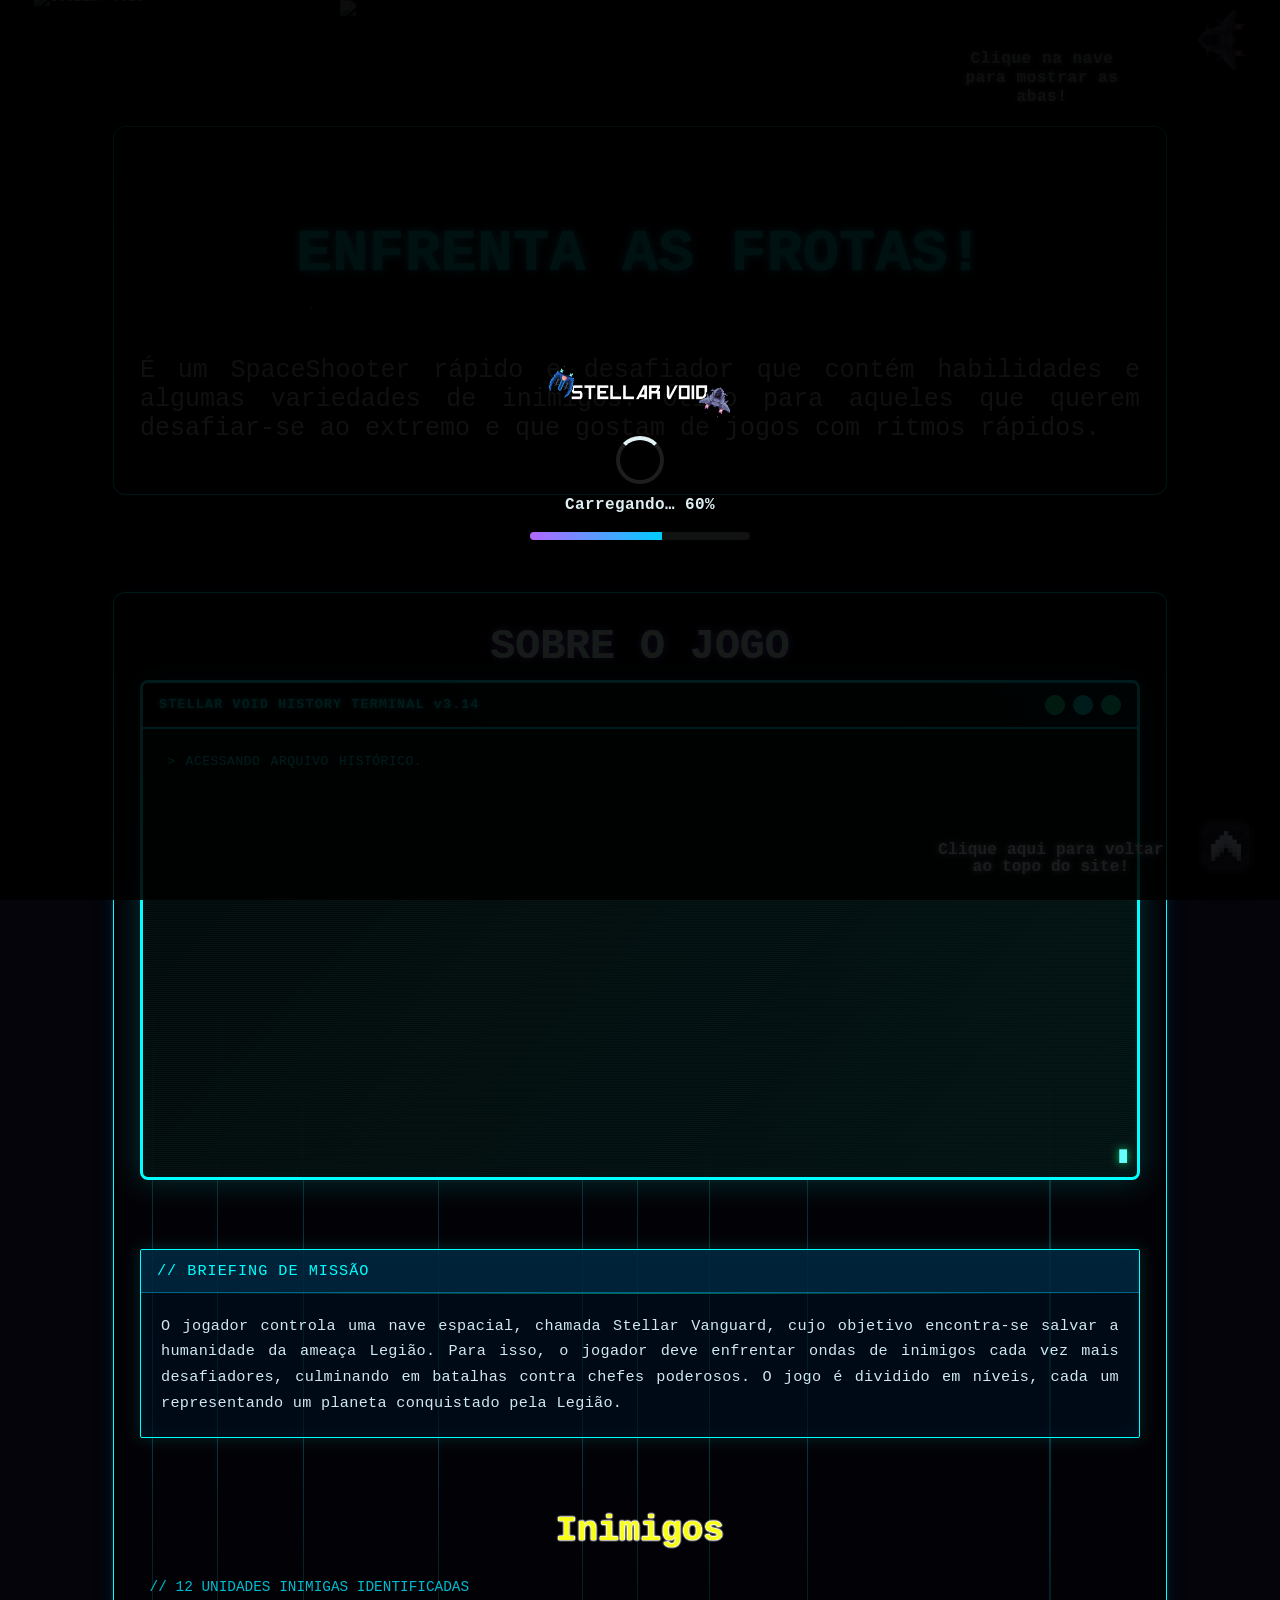
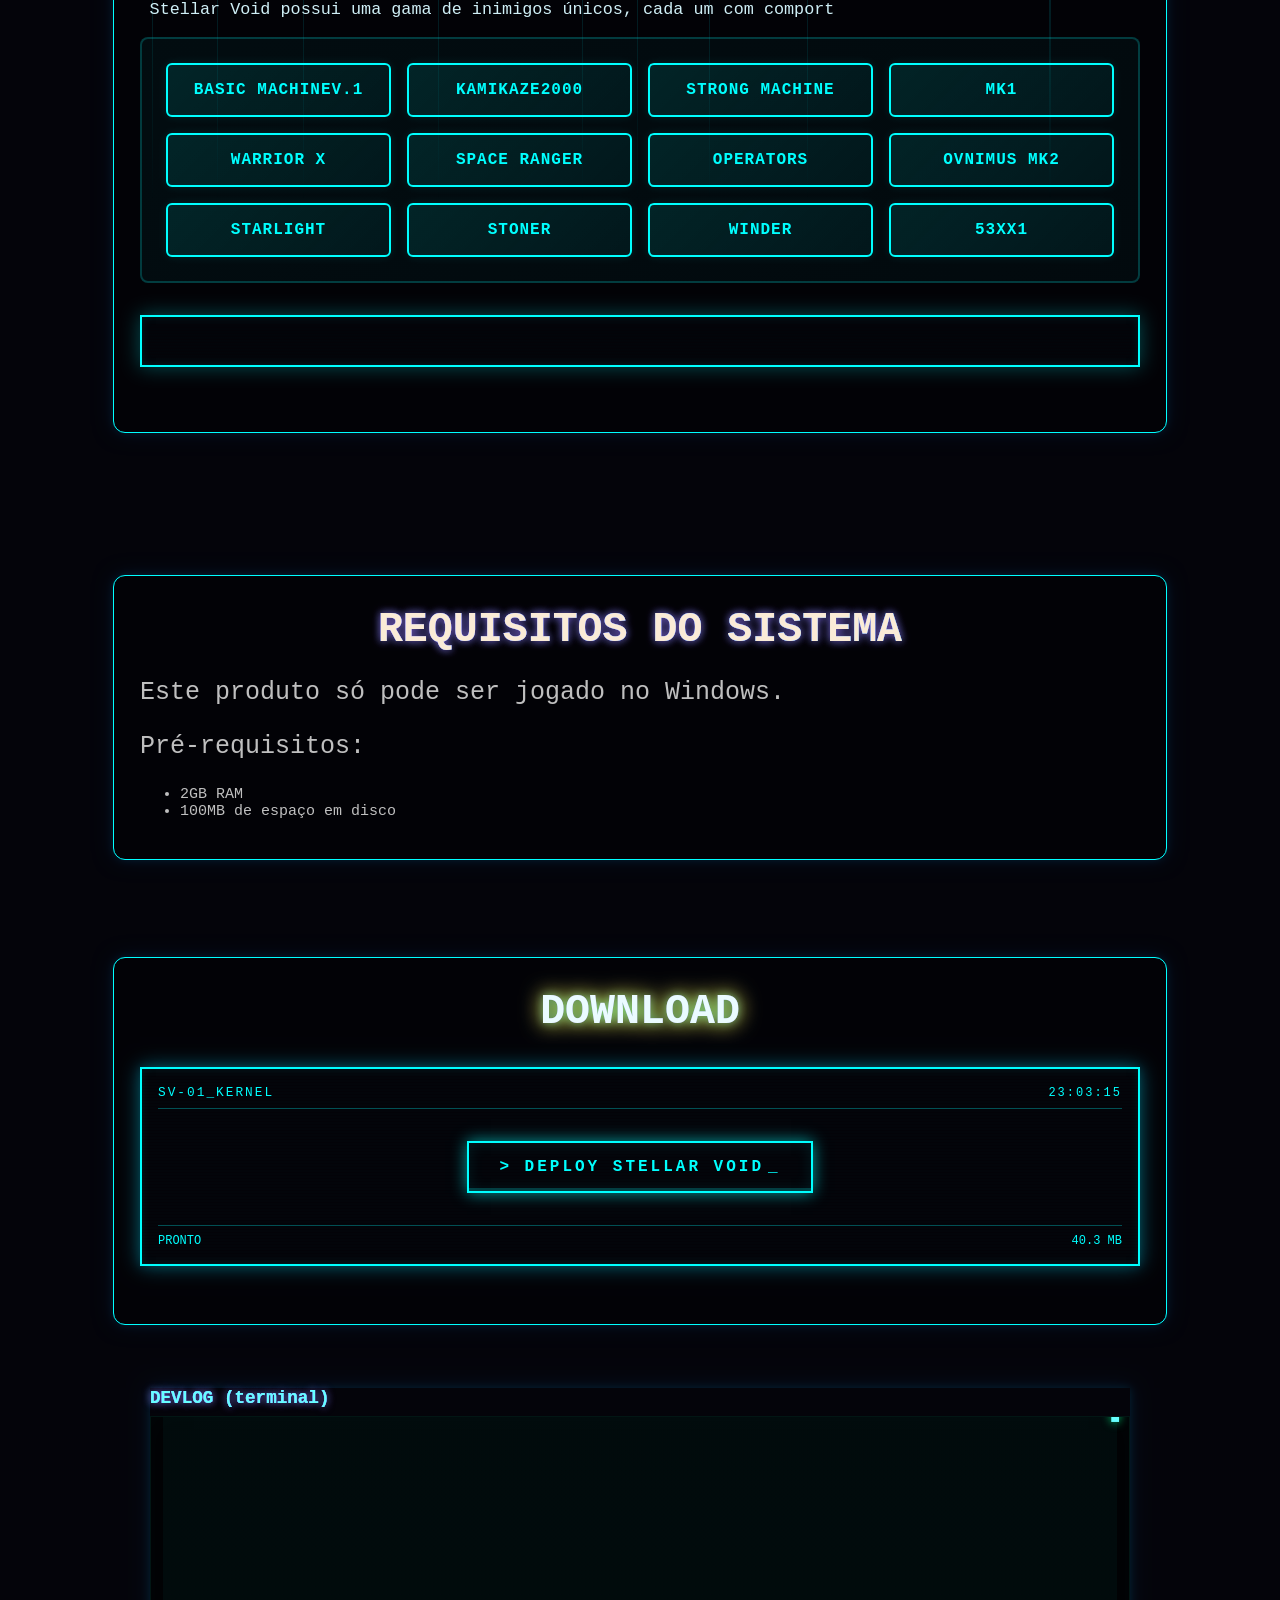
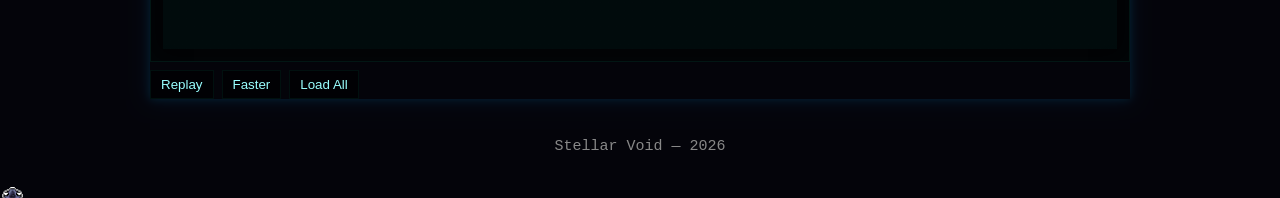
==== commit ce8c587a: "Refactor code structure for improved readability and maintainability" ====
--- a/index.html
+++ b/index.html
@@ -74,7 +74,7 @@
     <br>
     <br>
     <br>
-    <div class="caixa caixa-larga">
+    <div class="caixa">
       <h2 id="sobre">SOBRE O JOGO</h2>
 
       <div class="sobre">
--- a/style.css
+++ b/style.css
@@ -2282,145 +2282,3 @@
 .devlog-btn:hover {
   background: rgba(0, 255, 200, 0.04);
 }
-
-/* ===== CORREÇÕES RESPONSIVIDADE ===== */
-
-/* Fix: p font-size duplicado (havia 15px e 25px) — unifica */
-p {
-  font-size: 1rem !important;
-  line-height: 1.7;
-}
-
-/* Fix: img global com max-width fixa quebrava cards de inimigos */
-img {
-  max-width: 100%;
-  width: auto;
-  height: auto;
-}
-
-/* Fix: logo e nav imgs com tamanhos explícitos preservados */
-.logo-barra {
-  width: auto !important;
-}
-
-nav img {
-  width: auto !important;
-  max-width: 130px !important;
-}
-
-/* Fix: caixa que contém inimigos pode ser mais larga */
-.caixa:has(.enemies-buttons-container),
-.caixa:has(.sessao-inimigos) {
-  max-width: 95vw;
-}
-
-/* Fix alternativo se :has não for suportado — adiciona classe no HTML */
-.caixa.caixa-larga {
-  max-width: 95vw;
-}
-
-/* Fix: gif do topo não deve ter margin negativa em mobile */
-@media (max-width: 720px) {
-  .gif-topo {
-    margin-top: 0 !important;
-    width: 100% !important;
-    max-width: 100% !important;
-  }
-
-  p {
-    font-size: 0.95rem !important;
-  }
-
-  .caixa {
-    max-width: 100%;
-    margin: 1rem 0.5rem;
-  }
-
-  /* Cards dos inimigos: 2 colunas em tablet */
-  .enemies-buttons-container {
-    grid-template-columns: repeat(2, 1fr) !important;
-  }
-}
-
-@media (max-width: 480px) {
-  /* Cards dos inimigos: 1 coluna em telemóvel */
-  .enemies-buttons-container {
-    grid-template-columns: 1fr !important;
-  }
-
-  .gif-topo {
-    margin-top: -20px !important;
-  }
-
-  p {
-    font-size: 0.9rem !important;
-  }
-}
-
-/* ===== CORREÇÕES MODAIS INIMIGOS (desktop) ===== */
-
-/* Modal centrado corretamente */
-.enemy-modal {
-  padding: 1rem;
-  box-sizing: border-box;
-}
-
-/* Limita o tamanho do modal em desktop */
-.enemy-modal-content {
-  max-width: min(900px, 92vw);
-  width: 100%;
-  box-sizing: border-box;
-}
-
-/* Container do GIF com tamanho fixo e controlado */
-.enemy-modal-gif-container {
-  flex: 0 0 260px;       /* largura fixa */
-  width: 260px;
-  max-width: 260px;
-  min-width: unset;
-  min-height: unset;
-  height: 260px;
-  overflow: hidden;      /* corta o que ultrapassar */
-  padding: 0.75rem;
-  box-sizing: border-box;
-  display: flex;
-  align-items: center;
-  justify-content: center;
-}
-
-/* GIF sempre dentro do container, nunca ultrapassa */
-.enemy-modal-gif {
-  max-width: 100%;
-  max-height: 100%;
-  width: auto;
-  height: auto;
-  object-fit: contain;
-}
-
-/* Stats grid: colunas com largura mínima garantida */
-.enemy-modal-stats {
-  grid-template-columns: repeat(2, minmax(0, 1fr));
-  box-sizing: border-box;
-}
-
-/* Stat value nunca parte o texto de forma feia */
-.stat-value {
-  word-break: break-word;
-  white-space: normal;
-}
-
-/* Body do modal com altura máxima controlada */
-.enemy-modal-body {
-  display: flex;
-  flex-wrap: wrap;       /* em ecrãs mais pequenos passa para coluna */
-  gap: 1.5rem;
-  padding: 2rem;
-  align-items: flex-start;
-  box-sizing: border-box;
-}
-
-/* Lado da info ocupa o espaço restante, nunca menos de 220px */
-.enemy-modal-info {
-  flex: 1 1 220px;
-  min-width: 0;          /* permite o flex shrink funcionar */
-}
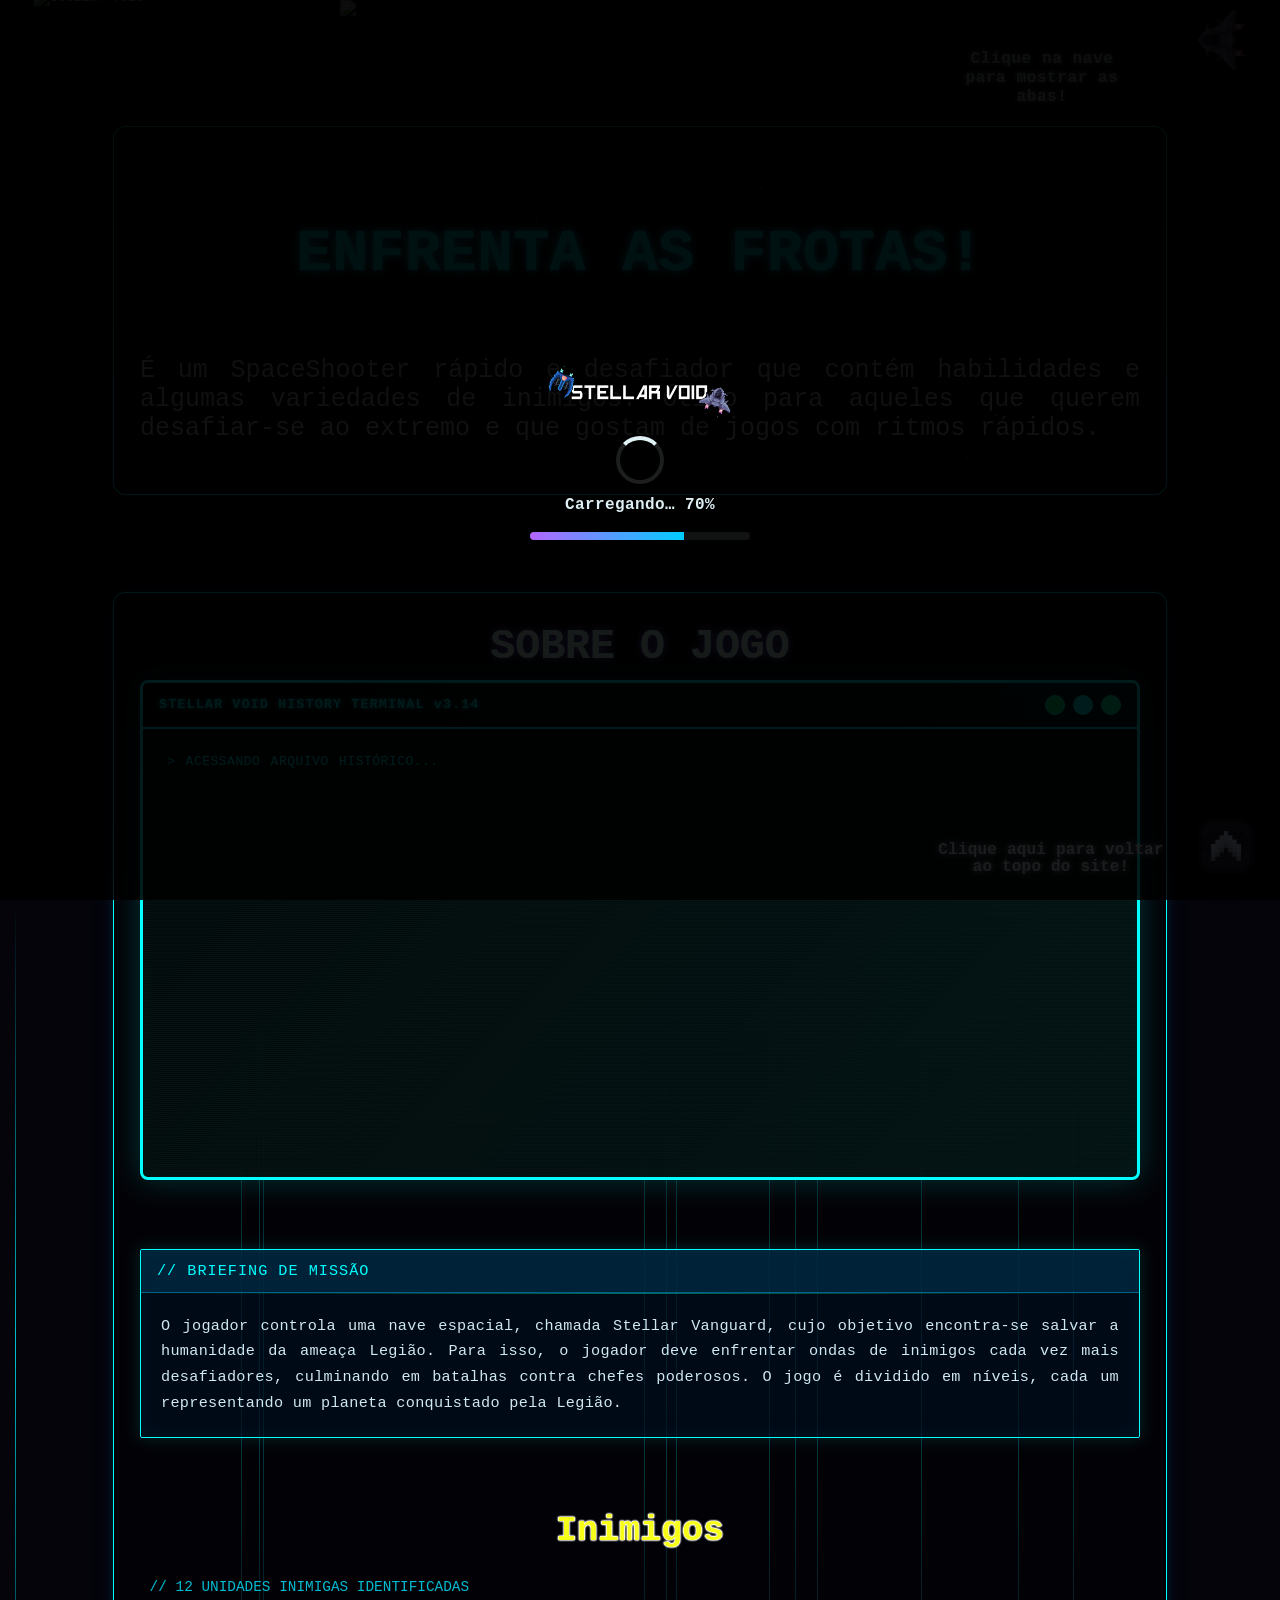
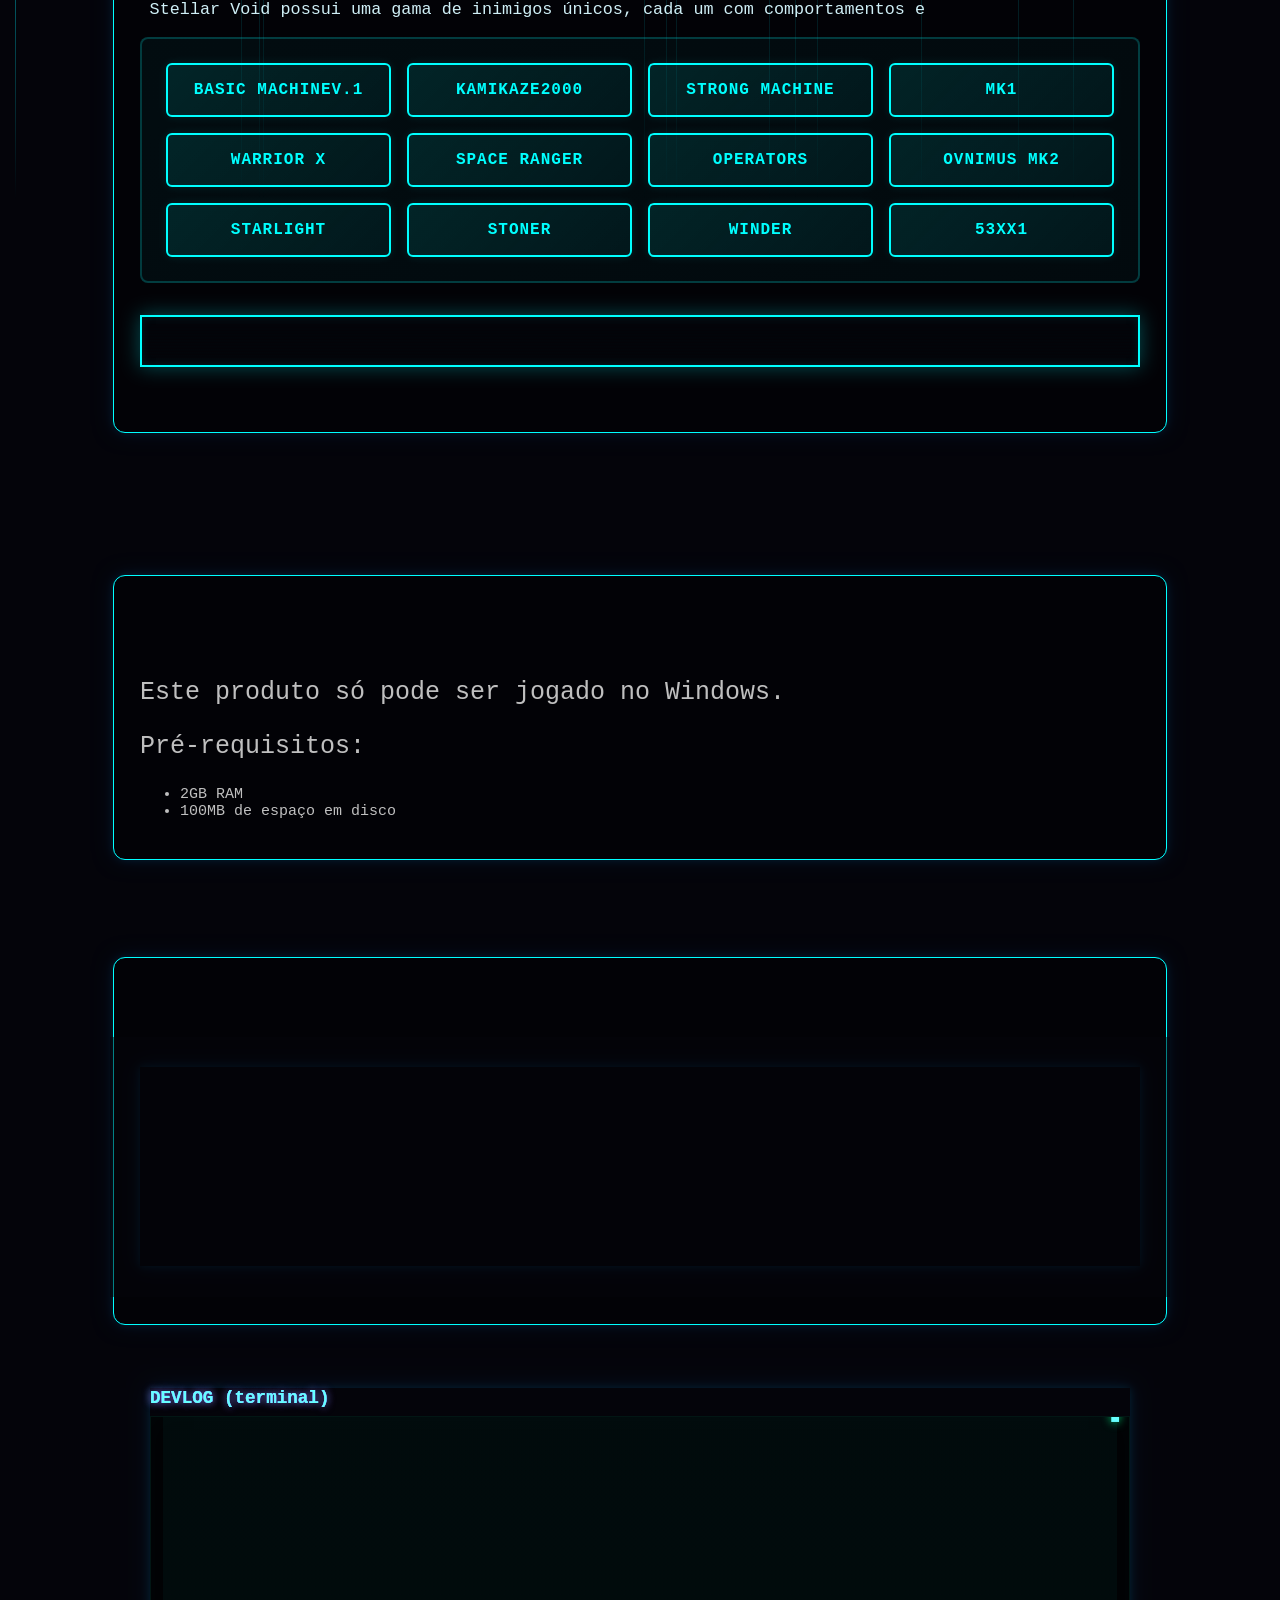
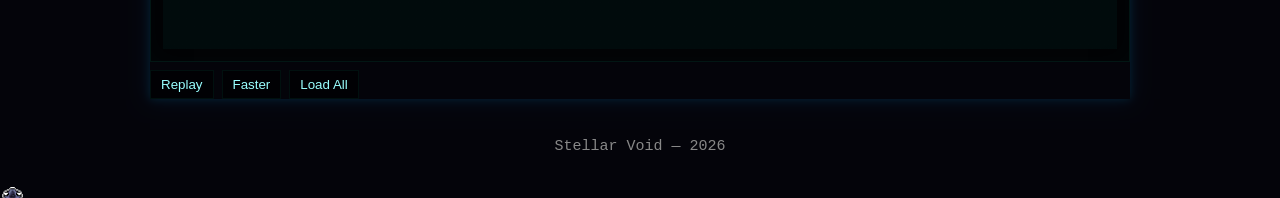
==== commit 2a19c0db: "fix: update download size to reflect the latest file size" ====
--- a/index.html
+++ b/index.html
@@ -220,7 +220,7 @@
               </div>
               <div class="system-footer">
                 <span class="download-status" id="download-status">PRONTO</span>
-                <span class="download-size" id="download-size">40.3 MB</span>
+                <span class="download-size" id="download-size">77.6 MB</span>
               </div>
             </div>
           </div>
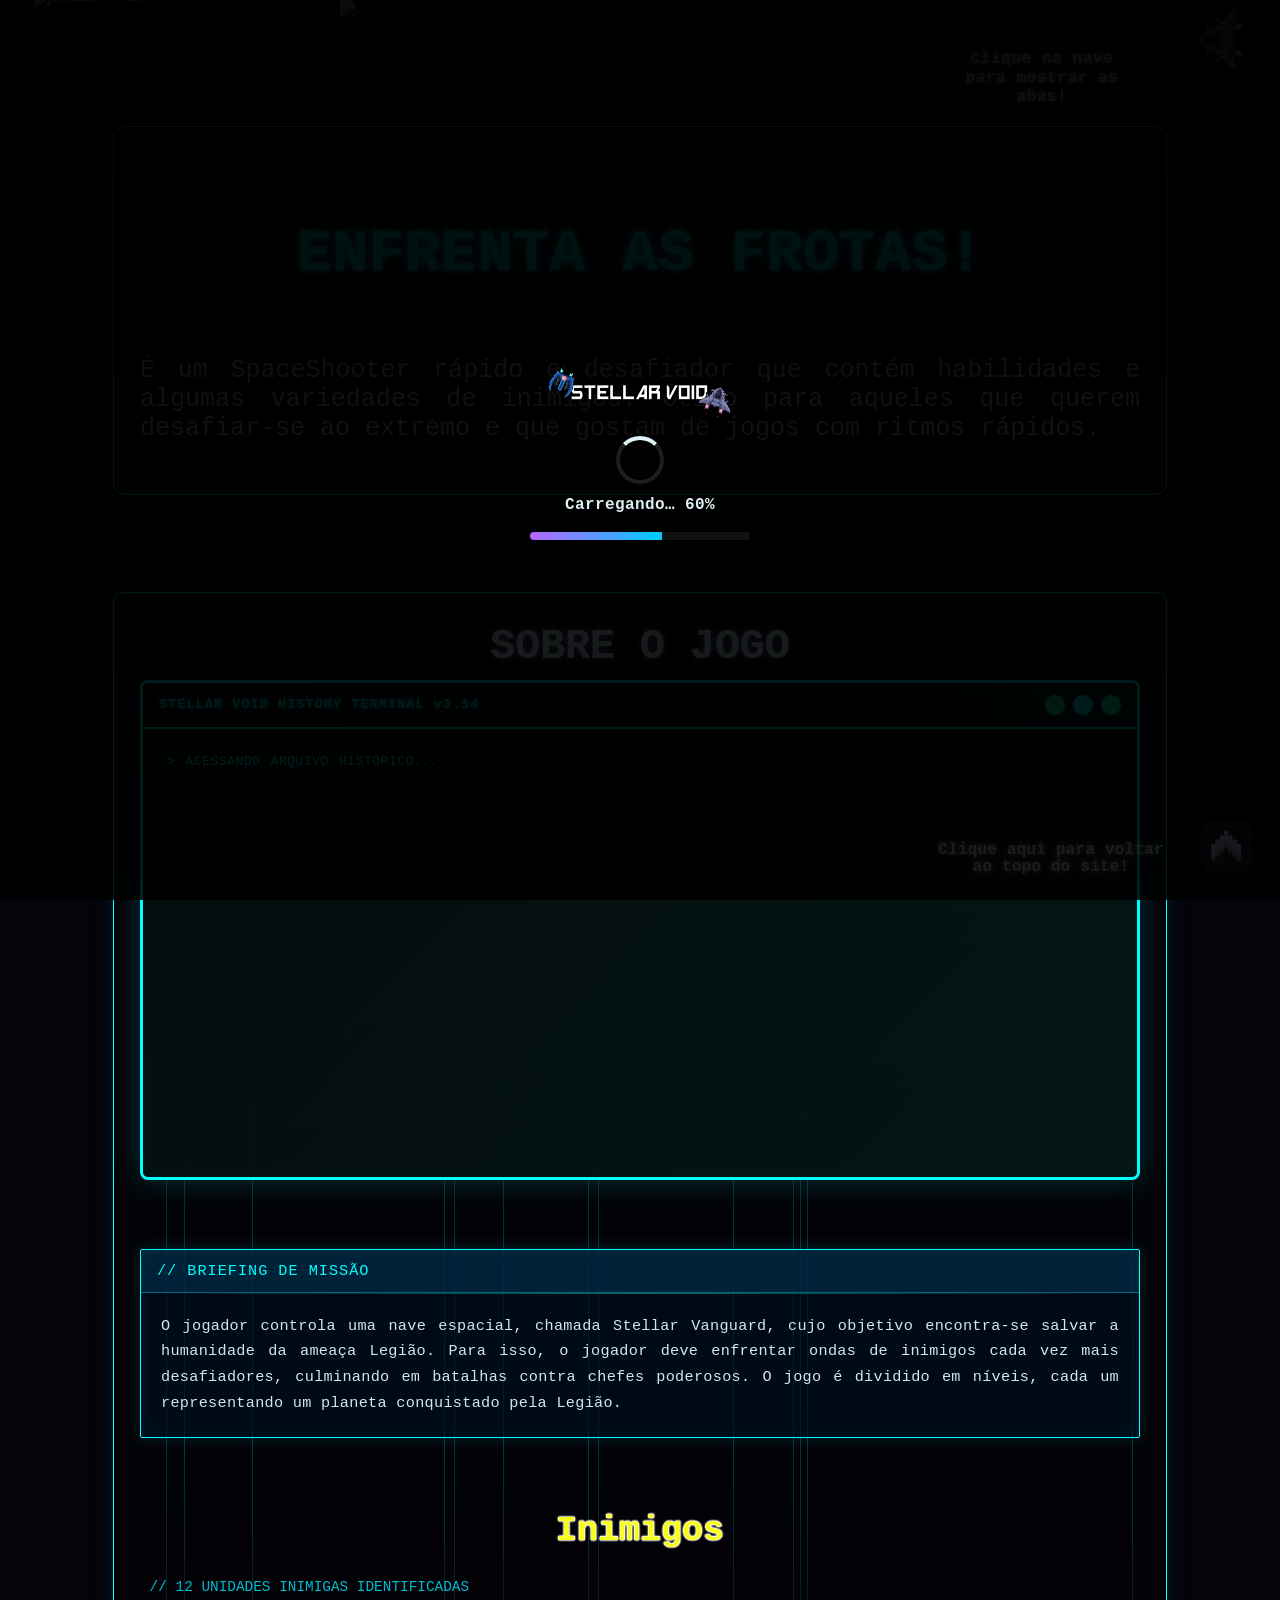
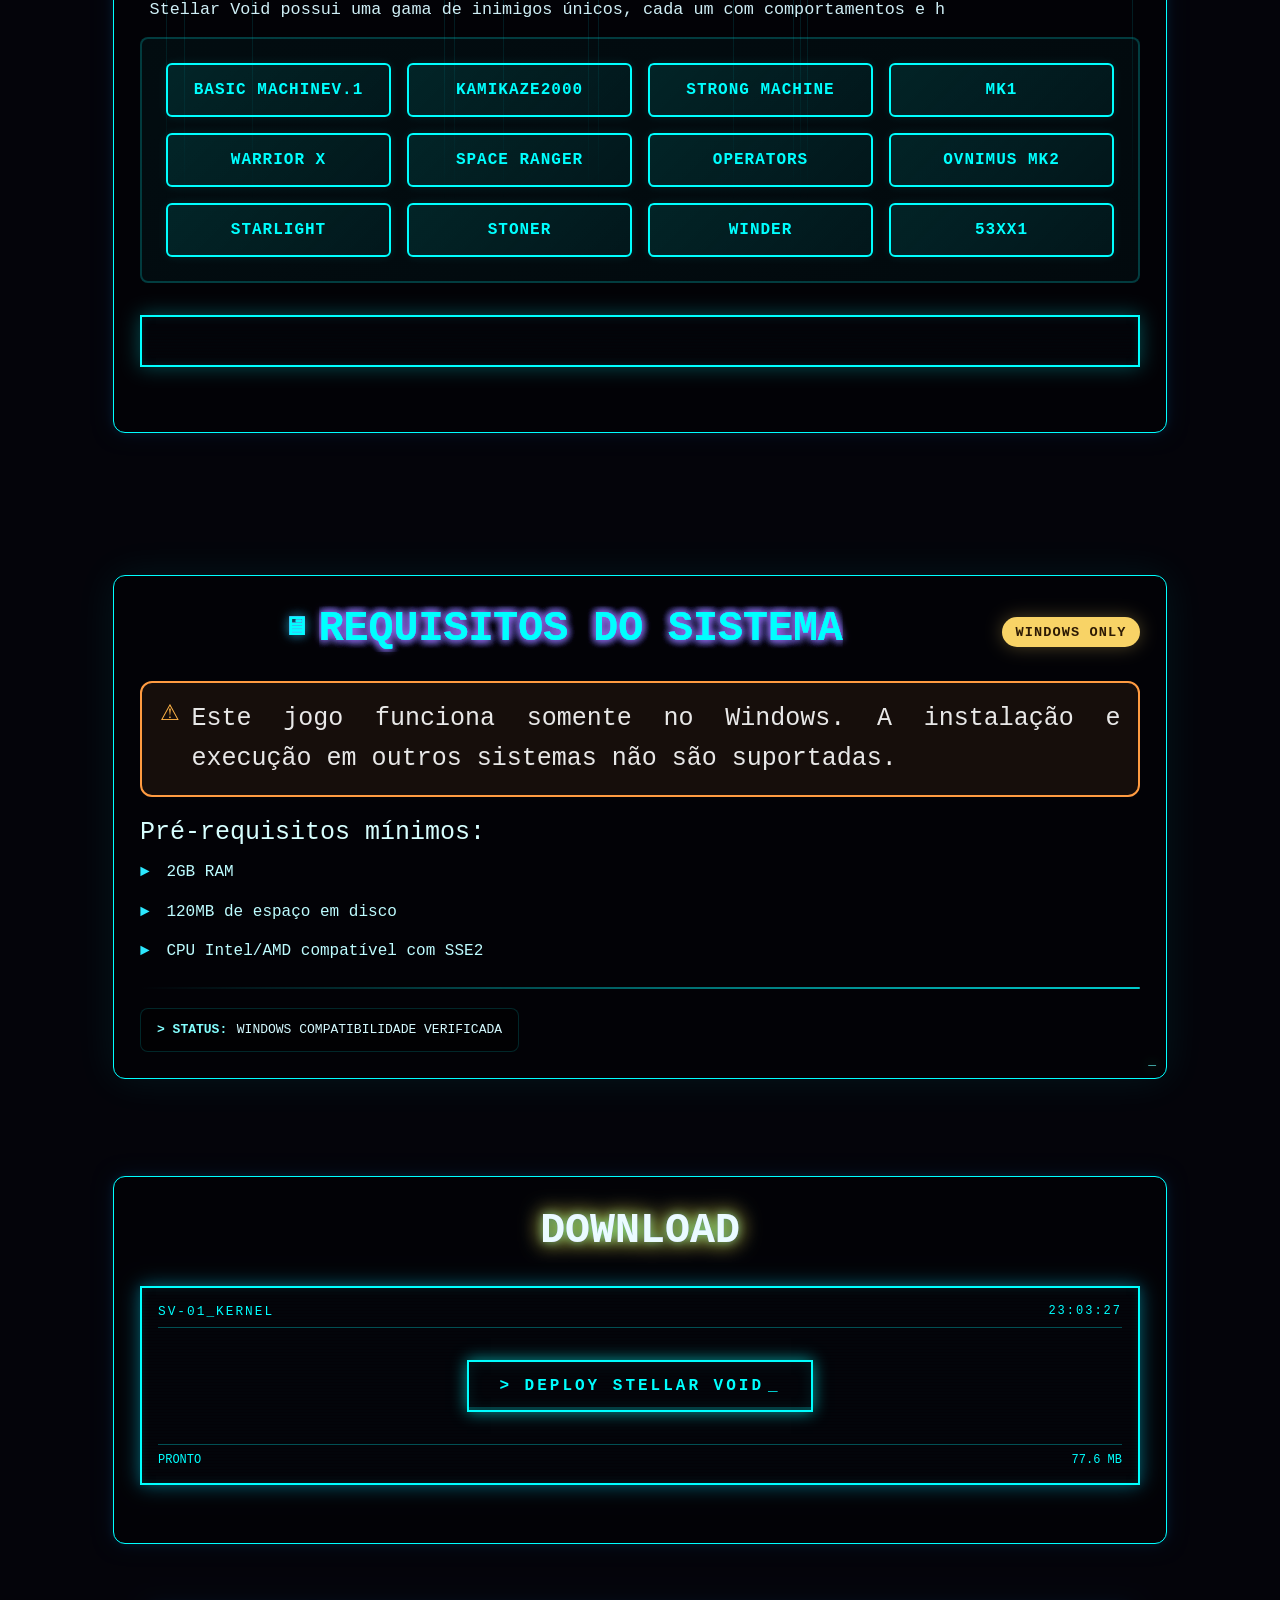
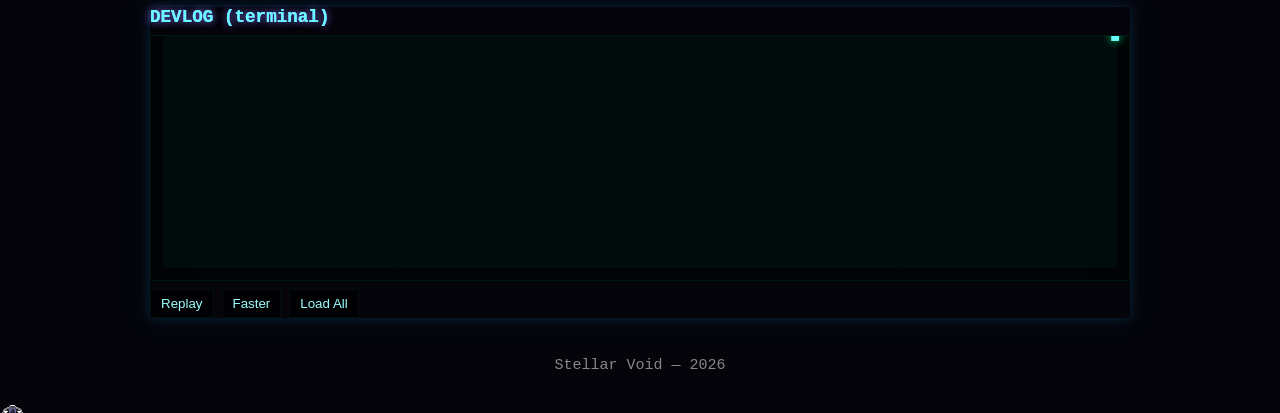
==== commit d78a4549: "feat: update download link to Stellar_Void.exe and enhance system requirements section" ====
--- a/index.html
+++ b/index.html
@@ -69,7 +69,6 @@
         variedades de inimigos. Ótimo para aqueles que querem desafiar-se ao
         extremo e que gostam de jogos com ritmos rápidos.
       </p>
-
     </div>
     <br>
     <br>
@@ -188,14 +187,32 @@
     <br>
     <br>
     <br>
-    <div class="caixa">
-      <h2>REQUISITOS DO SISTEMA</h2>
-      <p>Este produto só pode ser jogado no Windows.</p>
-      <p>Pré-requisitos:</p>
-      <ul>
-        <li>2GB RAM</li>
-        <li>100MB de espaço em disco</li>
-      </ul>
+    <div class="caixa system-requirements-card">
+      <div class="card-header">
+        <h2 class="card-title">
+          <span class="cpu-icon" aria-hidden="true">🖥</span>
+          <span class="title-text" data-text="REQUISITOS DO SISTEMA">REQUISITOS DO SISTEMA</span>
+        </h2>
+        <span class="windows-badge">WINDOWS ONLY</span>
+      </div>
+
+      <div class="warning-box" role="alert">
+        <span class="warning-icon" aria-hidden="true">⚠</span>
+        <p>Este jogo funciona somente no Windows. A instalação e execução em outros sistemas não são suportadas.</p>
+      </div>
+
+      <div class="requirements-list">
+        <p class="requirements-intro">Pré-requisitos mínimos:</p>
+        <ul class="requirement-points">
+          <li>2GB RAM</li>
+          <li>120MB de espaço em disco</li>
+          <li>CPU Intel/AMD compatível com SSE2</li>
+        </ul>
+      </div>
+
+      <div class="card-divider" aria-hidden="true"></div>
+
+      <div class="terminal-status-line"><span class="terminal-prompt">&gt; STATUS:</span> <span class="terminal-message">WINDOWS COMPATIBILIDADE VERIFICADA</span> <span class="terminal-cursor" aria-hidden="true">_</span></div>
     </div>
     <br>
     <br>
--- a/style.css
+++ b/style.css
@@ -356,6 +356,211 @@
   border-left-color: #0ff;
   box-shadow: inset 0 0 10px rgba(0, 255, 255, 0.2);
   padding-left: 1.5rem;
+}
+
+.system-requirements-card {
+  position: relative;
+  background: rgba(4, 4, 10, 0.88);
+  border: 1px solid rgba(0, 255, 255, 0.18);
+  box-shadow: 0 0 40px rgba(0, 255, 255, 0.08);
+  padding: 2rem;
+  overflow: hidden;
+}
+
+.card-header {
+  display: flex;
+  align-items: center;
+  justify-content: space-between;
+  gap: 1rem;
+  flex-wrap: wrap;
+  margin-bottom: 1.2rem;
+}
+
+.card-title {
+  display: flex;
+  align-items: center;
+  gap: 0.6rem;
+  color: #0ff;
+  font-size: 2rem;
+  line-height: 1.1;
+  position: relative;
+}
+
+.card-title .cpu-icon {
+  font-size: 1.6rem;
+  display: inline-flex;
+  align-items: center;
+  justify-content: center;
+  text-shadow: 0 0 12px rgba(0, 255, 255, 0.4);
+}
+
+.card-title .title-text {
+  position: relative;
+}
+
+.card-title .title-text::before,
+.card-title .title-text::after {
+  content: attr(data-text);
+  position: absolute;
+  top: 0;
+  left: 0;
+  width: 100%;
+  overflow: hidden;
+  clip-path: inset(0 0 0 0);
+}
+
+.card-title .title-text::before {
+  color: rgba(0, 255, 255, 0.72);
+  z-index: -1;
+  animation: glitchTop 2.4s linear infinite;
+}
+
+.card-title .title-text::after {
+  color: rgba(0, 170, 255, 0.55);
+  z-index: -2;
+  animation: glitchBottom 2.6s linear infinite;
+}
+
+@keyframes glitchTop {
+  0%, 100% { transform: translate(0, 0); clip-path: inset(0 0 0 0); }
+  20% { transform: translate(-2px, -1px); clip-path: inset(2px 0 2px 0); }
+  40% { transform: translate(2px, 1px); clip-path: inset(4px 0 6px 0); }
+  60% { transform: translate(-1px, 2px); clip-path: inset(10px 0 0 0); }
+  80% { transform: translate(1px, -2px); clip-path: inset(0 0 8px 0); }
+}
+
+@keyframes glitchBottom {
+  0%, 100% { transform: translate(0, 0); clip-path: inset(0 0 0 0); }
+  15% { transform: translate(1px, 2px); clip-path: inset(0 0 4px 0); }
+  35% { transform: translate(-1px, -1px); clip-path: inset(6px 0 2px 0); }
+  55% { transform: translate(2px, -2px); clip-path: inset(0 0 8px 0); }
+  75% { transform: translate(-2px, 1px); clip-path: inset(2px 0 4px 0); }
+}
+
+.windows-badge {
+  padding: 0.45rem 0.85rem;
+  background: #f8d366;
+  color: #2d1a04;
+  border-radius: 999px;
+  font-size: 0.85rem;
+  font-weight: 700;
+  letter-spacing: 0.08em;
+  box-shadow: 0 0 18px rgba(248, 211, 102, 0.3);
+  text-transform: uppercase;
+}
+
+.warning-box {
+  display: flex;
+  align-items: flex-start;
+  gap: 0.75rem;
+  padding: 1rem 1.1rem;
+  border: 2px solid #ff9b41;
+  border-radius: 12px;
+  background: rgba(255, 157, 65, 0.08);
+  animation: pulseBorder 2s ease-in-out infinite;
+  margin-bottom: 1.3rem;
+}
+
+.warning-icon {
+  color: #ffb347;
+  font-size: 1.35rem;
+  margin-top: 0.1rem;
+}
+
+.warning-box p {
+  margin: 0;
+  color: #e8e8e8;
+  line-height: 1.6;
+}
+
+@keyframes pulseBorder {
+  0%, 100% { box-shadow: 0 0 0 0 rgba(255, 155, 65, 0.35); }
+  50% { box-shadow: 0 0 0 12px rgba(255, 155, 65, 0.08); }
+}
+
+.requirements-list {
+  margin-bottom: 1.4rem;
+}
+
+.requirements-intro {
+  margin: 0 0 0.8rem;
+  color: #d7ffff;
+}
+
+.requirement-points {
+  list-style: none;
+  margin: 0;
+  padding: 0;
+  display: grid;
+  gap: 0.8rem;
+}
+
+.requirement-points li {
+  position: relative;
+  padding-left: 1.65rem;
+  color: #bdfcff;
+  font-size: 1rem;
+  line-height: 1.65;
+}
+
+.requirement-points li::before {
+  content: '►';
+  position: absolute;
+  left: 0;
+  top: 0;
+  color: #2ce8ff;
+  animation: pulseCyan 1.75s ease-in-out infinite;
+}
+
+@keyframes pulseCyan {
+  0%, 100% { color: #2ce8ff; text-shadow: 0 0 4px rgba(44, 232, 255, 0.7); }
+  50% { color: #8affff; text-shadow: 0 0 12px rgba(138, 255, 255, 0.85); }
+}
+
+.card-divider {
+  width: 100%;
+  height: 2px;
+  border-radius: 999px;
+  background: linear-gradient(90deg, rgba(0, 255, 255, 0), rgba(0, 255, 255, 0.8), rgba(0, 255, 255, 0));
+  background-size: 200% 100%;
+  animation: slideGradient 4s linear infinite;
+  margin: 0.75rem 0 1.2rem;
+}
+
+@keyframes slideGradient {
+  0% { background-position: 0% 50%; }
+  100% { background-position: 100% 50%; }
+}
+
+.terminal-status-line {
+  font-family: monospace;
+  color: #c4fffe;
+  background: rgba(0, 0, 0, 0.45);
+  border: 1px solid rgba(0, 255, 255, 0.15);
+  padding: 0.85rem 1rem;
+  border-radius: 8px;
+  display: inline-flex;
+  gap: 0.6rem;
+  align-items: center;
+}
+
+.terminal-prompt {
+  color: #84ffff;
+  font-weight: 700;
+}
+
+.terminal-message {
+  color: #d4faff;
+}
+
+.terminal-cursor {
+  color: #84ffff;
+  animation: blinkCursor 0.9s steps(2, start) infinite;
+}
+
+@keyframes blinkCursor {
+  0%, 50% { opacity: 1; }
+  51%, 100% { opacity: 0; }
 }
 
 #sobre-inimigos {
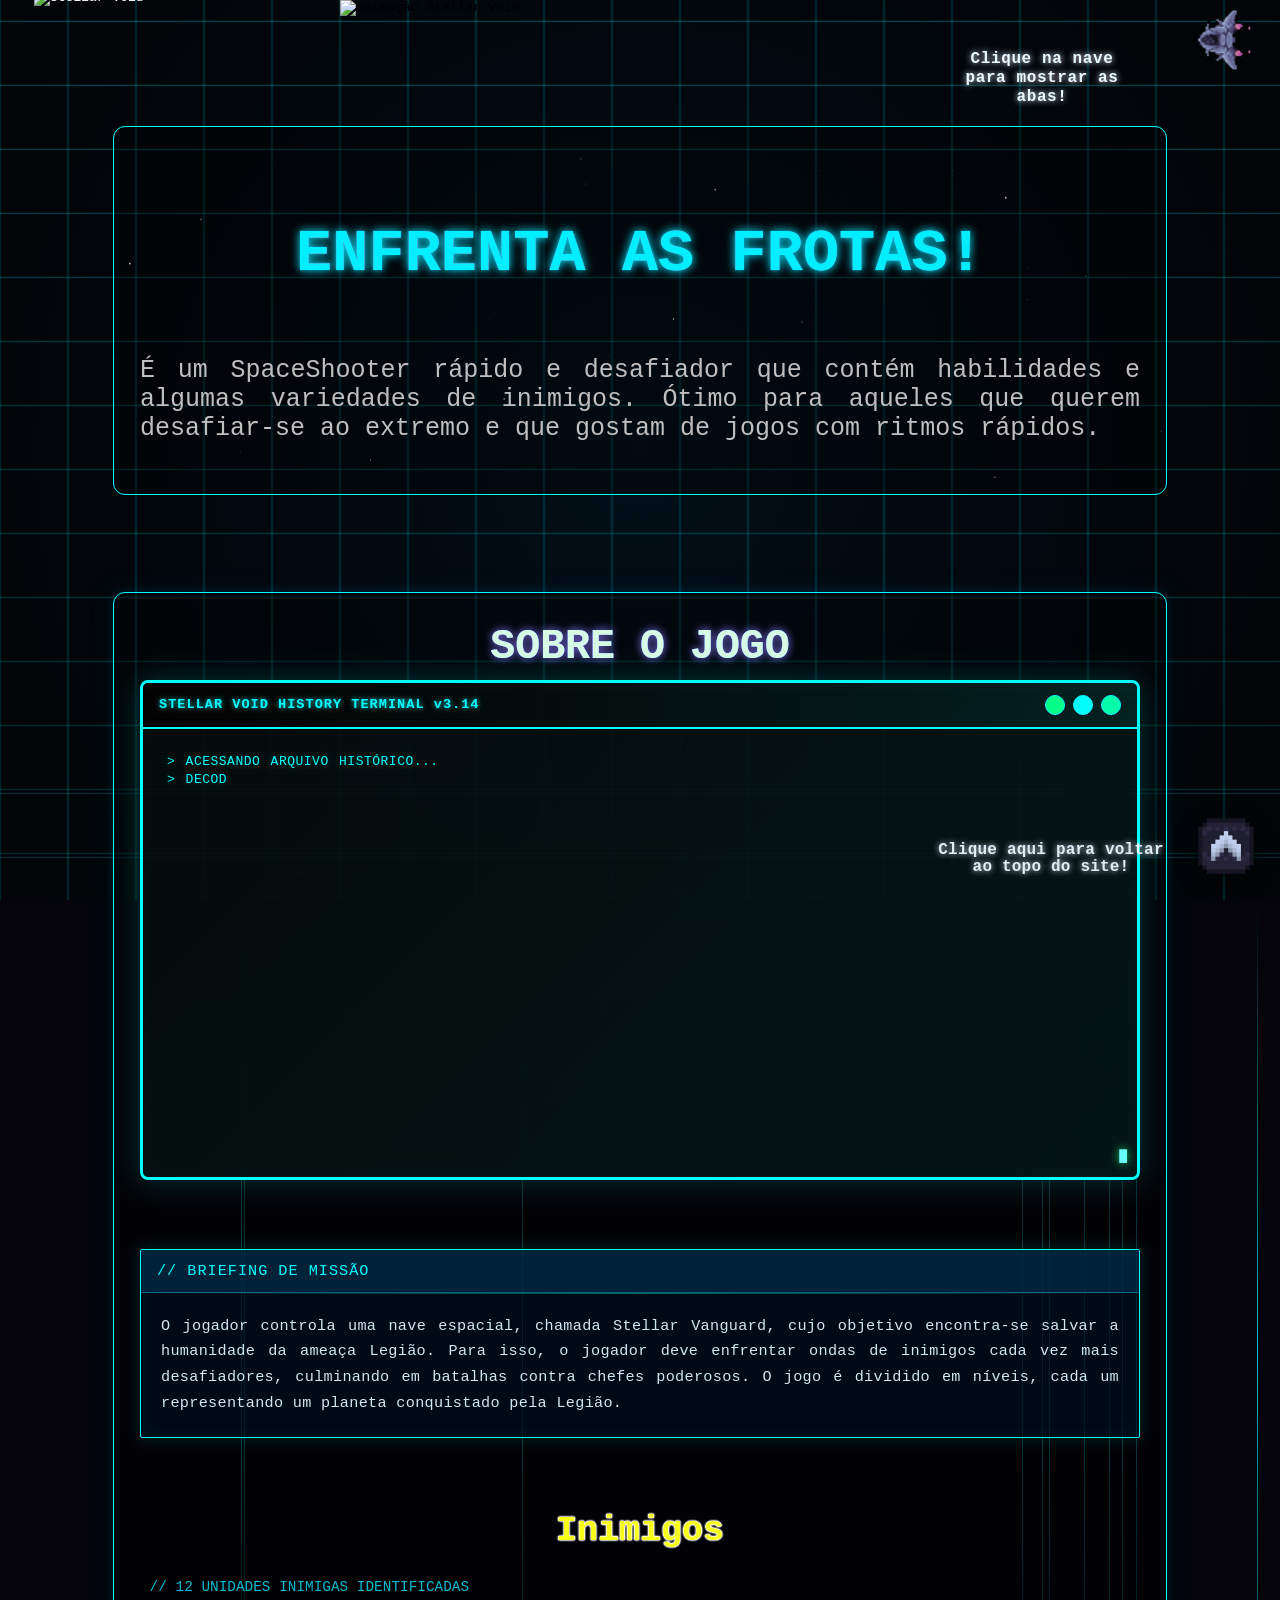
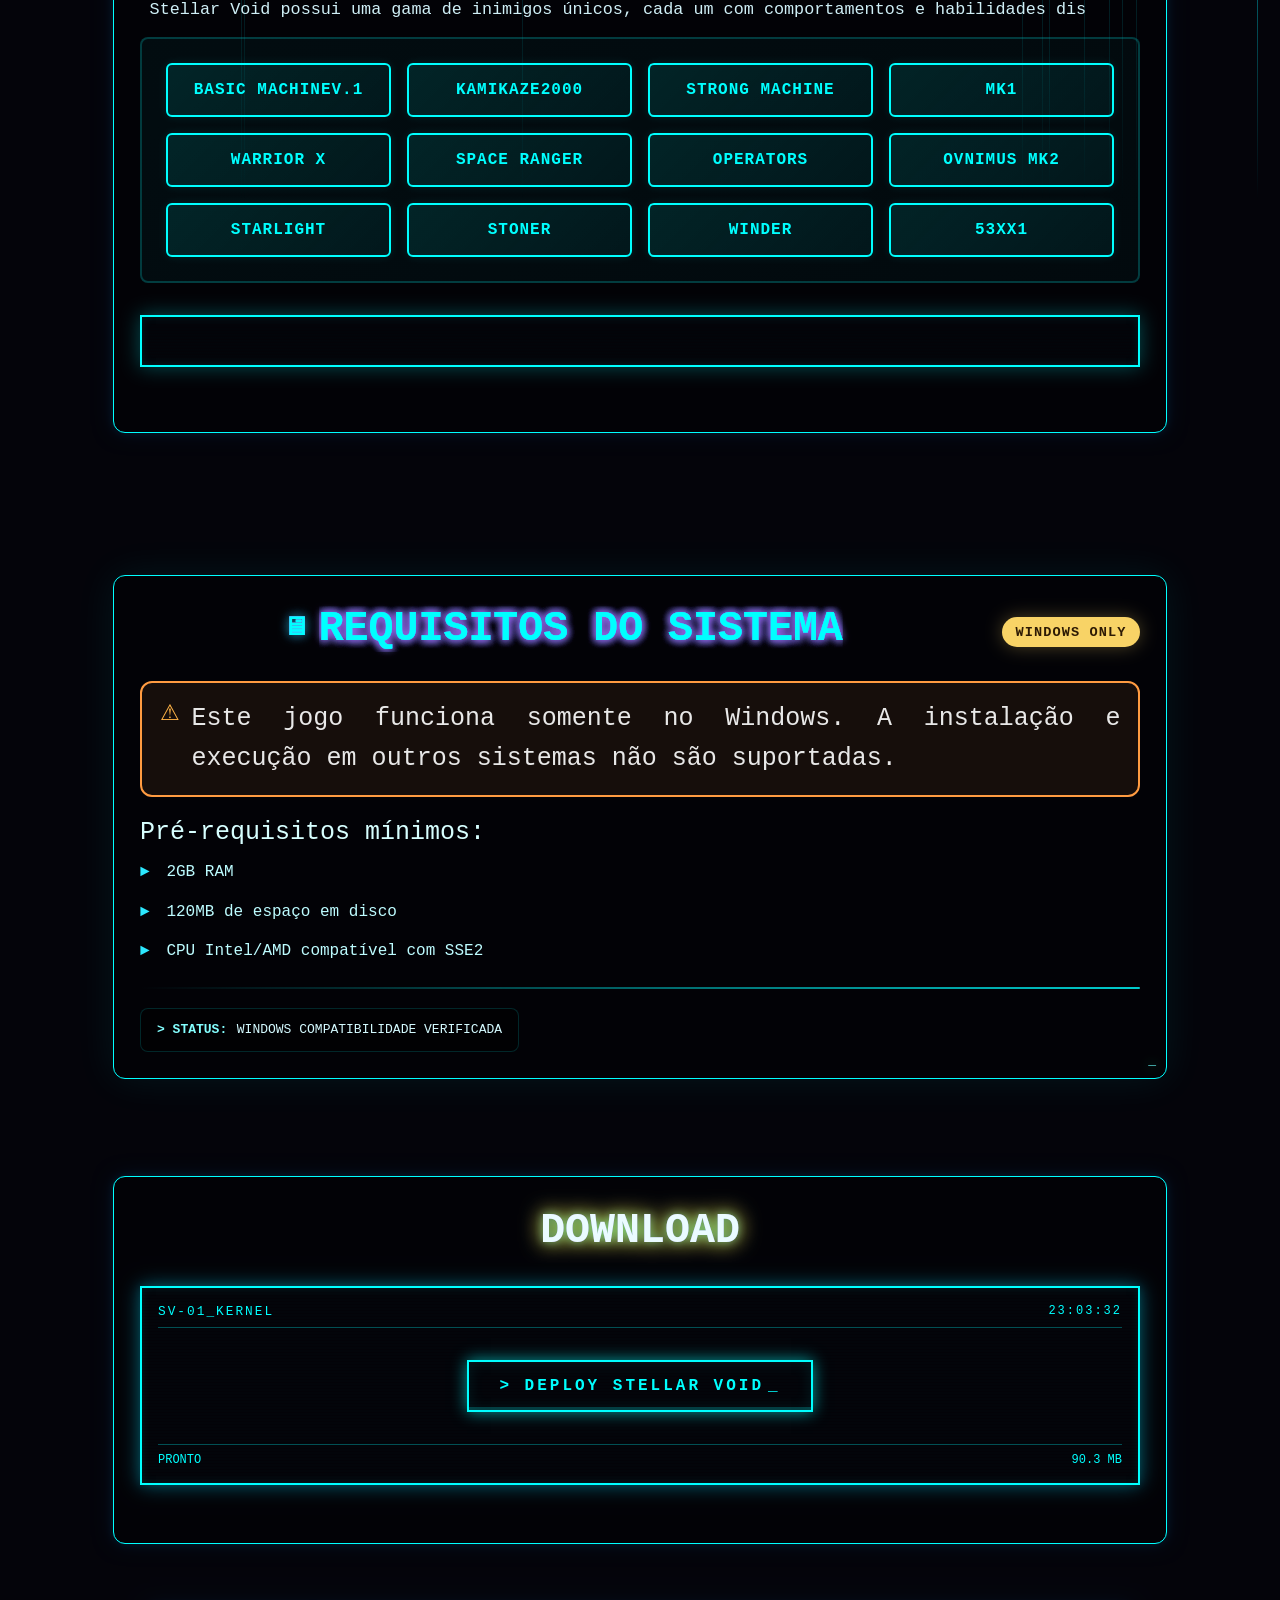
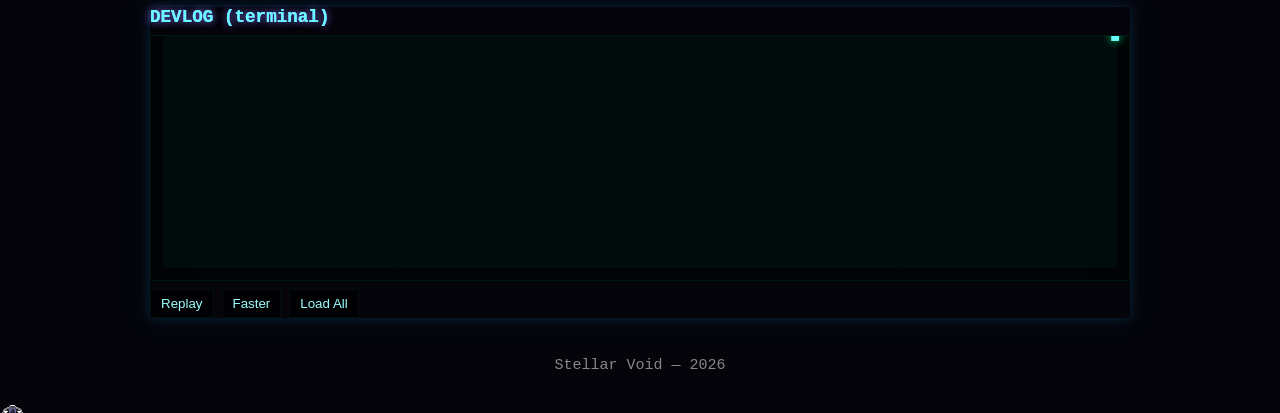
==== commit 78c9c57e: "chore: update project structure and remove unused files; replace download method with GitHub release" ====
--- a/index.html
+++ b/index.html
@@ -18,11 +18,7 @@
 </head>
 
 <body>
-
-  <video id="bg-video" autoplay muted loop playsinline aria-hidden="true">
-    <source src="media/Videos/Fundo_site_60_frames.mp4" type="video/mp4">
-    O teu navegador não suporta vídeo HTML5.
-  </video>
+  <canvas id="bg-grid" aria-hidden="true"></canvas>
 
   <!-- Loading overlay shown until the page is fully ready -->
   <div id="site-loader" aria-hidden="true">
@@ -237,7 +233,7 @@
               </div>
               <div class="system-footer">
                 <span class="download-status" id="download-status">PRONTO</span>
-                <span class="download-size" id="download-size">77.6 MB</span>
+                <span class="download-size" id="download-size">90.3 MB</span>
               </div>
             </div>
           </div>
@@ -300,11 +296,11 @@
   <script src="anchors.js"></script>
   <script src="devlog.js"></script>
   <script src="deploy-button.js"></script>
-  <script src="script_teste.js"></script>
   <script src="lasers.js"></script>
   <script src="enemies.js"></script>
   <script src="typewriter.js"></script>
   <script src="hero-stars.js"></script>
+  <script src="background-grid.js"></script>
   <!-- floating up-arrow in bottom-right -->
   <a href="#" class="corner-up" aria-label="Voltar ao topo">
     <img src="media/img/keycaps/keycap_seta_cima.png" alt="Subir" />
@@ -313,4 +309,4 @@
 
 </body>
 
-</html>+</html>
--- a/style.css
+++ b/style.css
@@ -3,13 +3,13 @@
   scroll-padding-top: 92px;
   /* Prevent fixed header from overlapping anchor targets */
   height: 100%;
+  background-color: #04040a;
 }
 
 body {
   margin: 0;
   font-family: monospace;
-  /* Dark fallback colour so the page never shows white when image doesn't fill area */
-  background-color: #04040a;
+  background-color: transparent;
   background-size: cover;
   /* fill the viewport */
   background-repeat: no-repeat;
@@ -20,16 +20,14 @@
   cursor: url(media/img/spr_gui_vida.cur), default;
 }
 
-/* Background video: covers viewport, sits behind content */
-#bg-video {
+#bg-grid {
   position: fixed;
-  top: 0;
-  left: 0;
+  inset: 0;
   width: 100vw;
   height: 100vh;
-  object-fit: cover;
   z-index: -1;
   pointer-events: none;
+  display: block;
 }
 
 /* Hero starfield canvas */
@@ -1360,8 +1358,7 @@
 /* Floating up-arrow in bottom-right corner */
 .corner-up {
   position: fixed;
-  right: 22px;
-  bottom: 22px;
+  inset: auto 22px 22px auto;
   width: 64px;
   height: auto;
   z-index: 900;
@@ -1428,9 +1425,8 @@
 /* Message beside corner-up image (copies .player-message style) */
 .corner-message {
   position: fixed;
-  right: 86px;
+  inset: auto 86px 20px auto;
   /* slightly closer to the corner icon for balance */
-  bottom: 20px;
   padding: 4px 18px;
   background: transparent;
   color: #EAFBFF;
@@ -1885,6 +1881,8 @@
 
 /* Container dos botões dos inimigos */
 .enemies-buttons-container {
+  position: relative;
+  z-index: 3;
   display: grid;
   grid-template-columns: repeat(auto-fit, minmax(200px, 1fr));
   gap: 1rem;
@@ -1897,6 +1895,8 @@
 
 /* Botões dos inimigos */
 .enemy-button {
+  z-index: 1;
+  pointer-events: auto;
   padding: 1rem 1.5rem;
   font-size: 1rem;
   font-family: monospace;
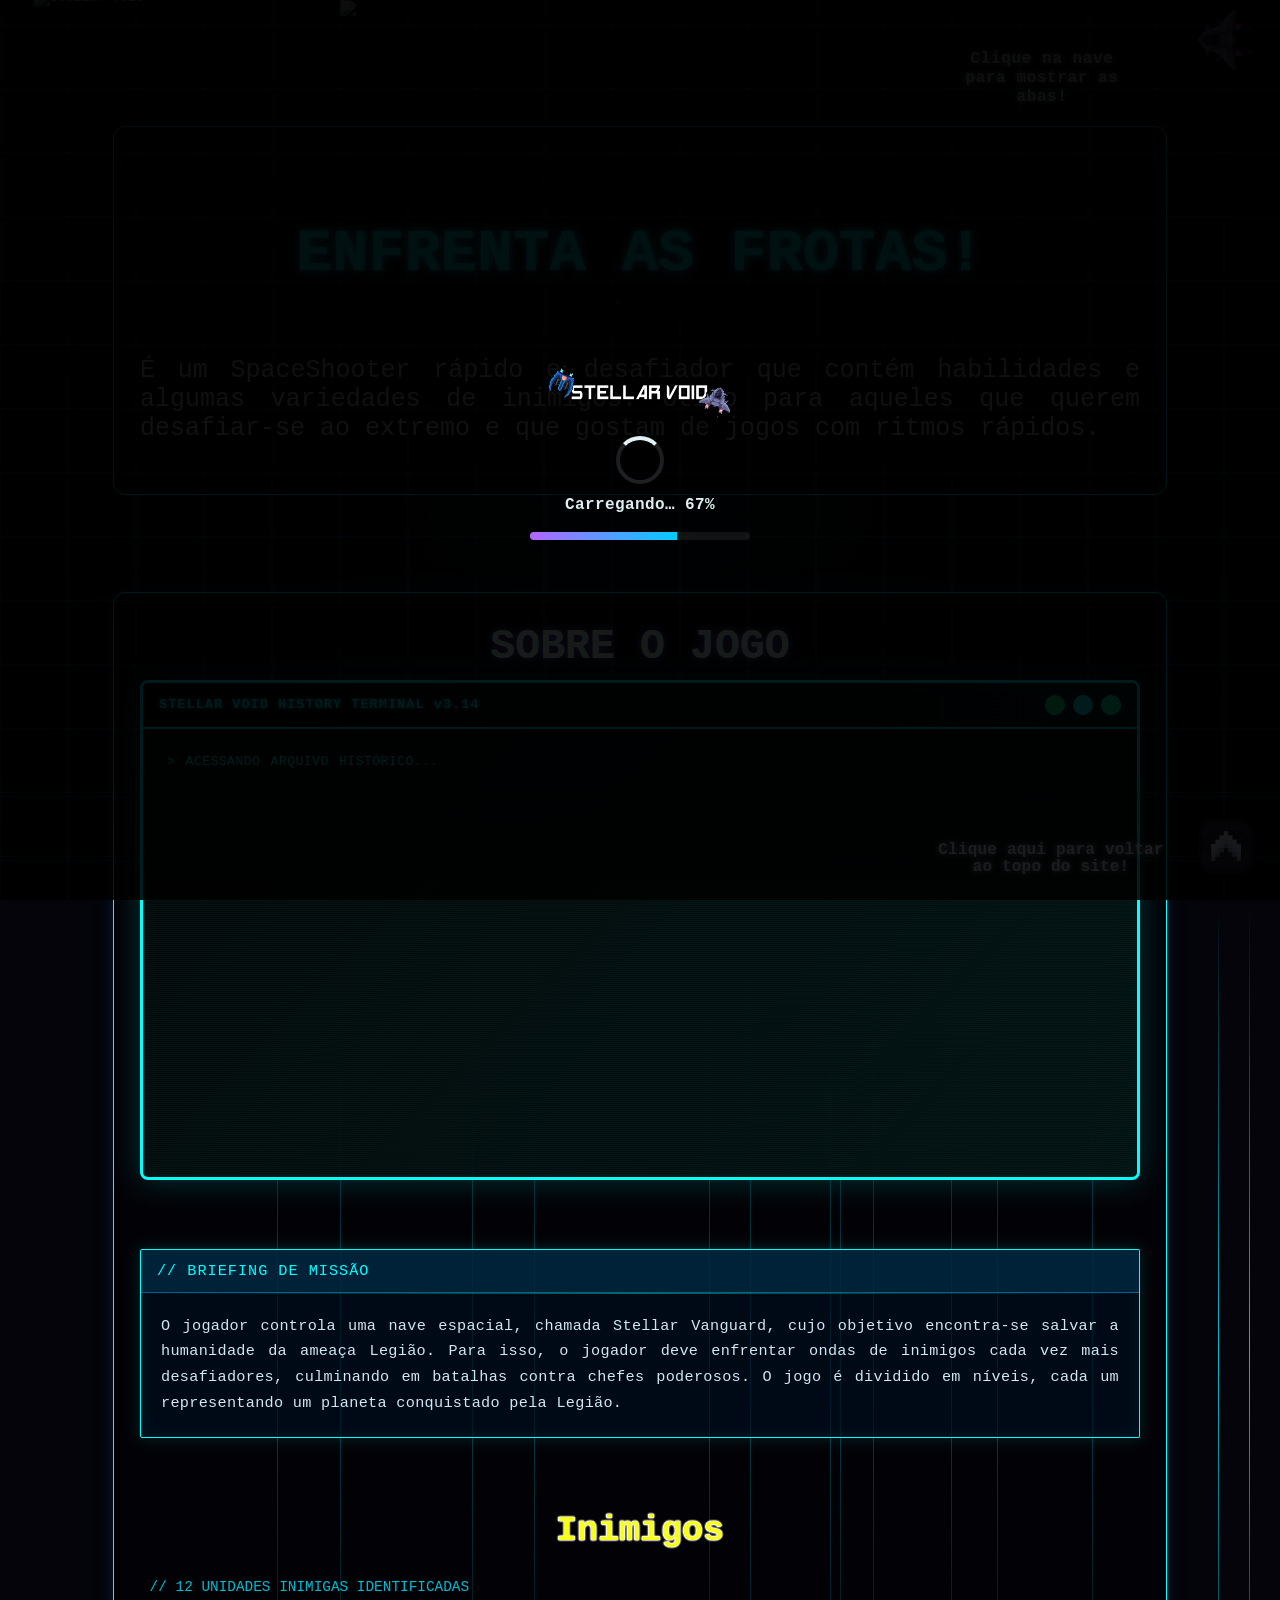
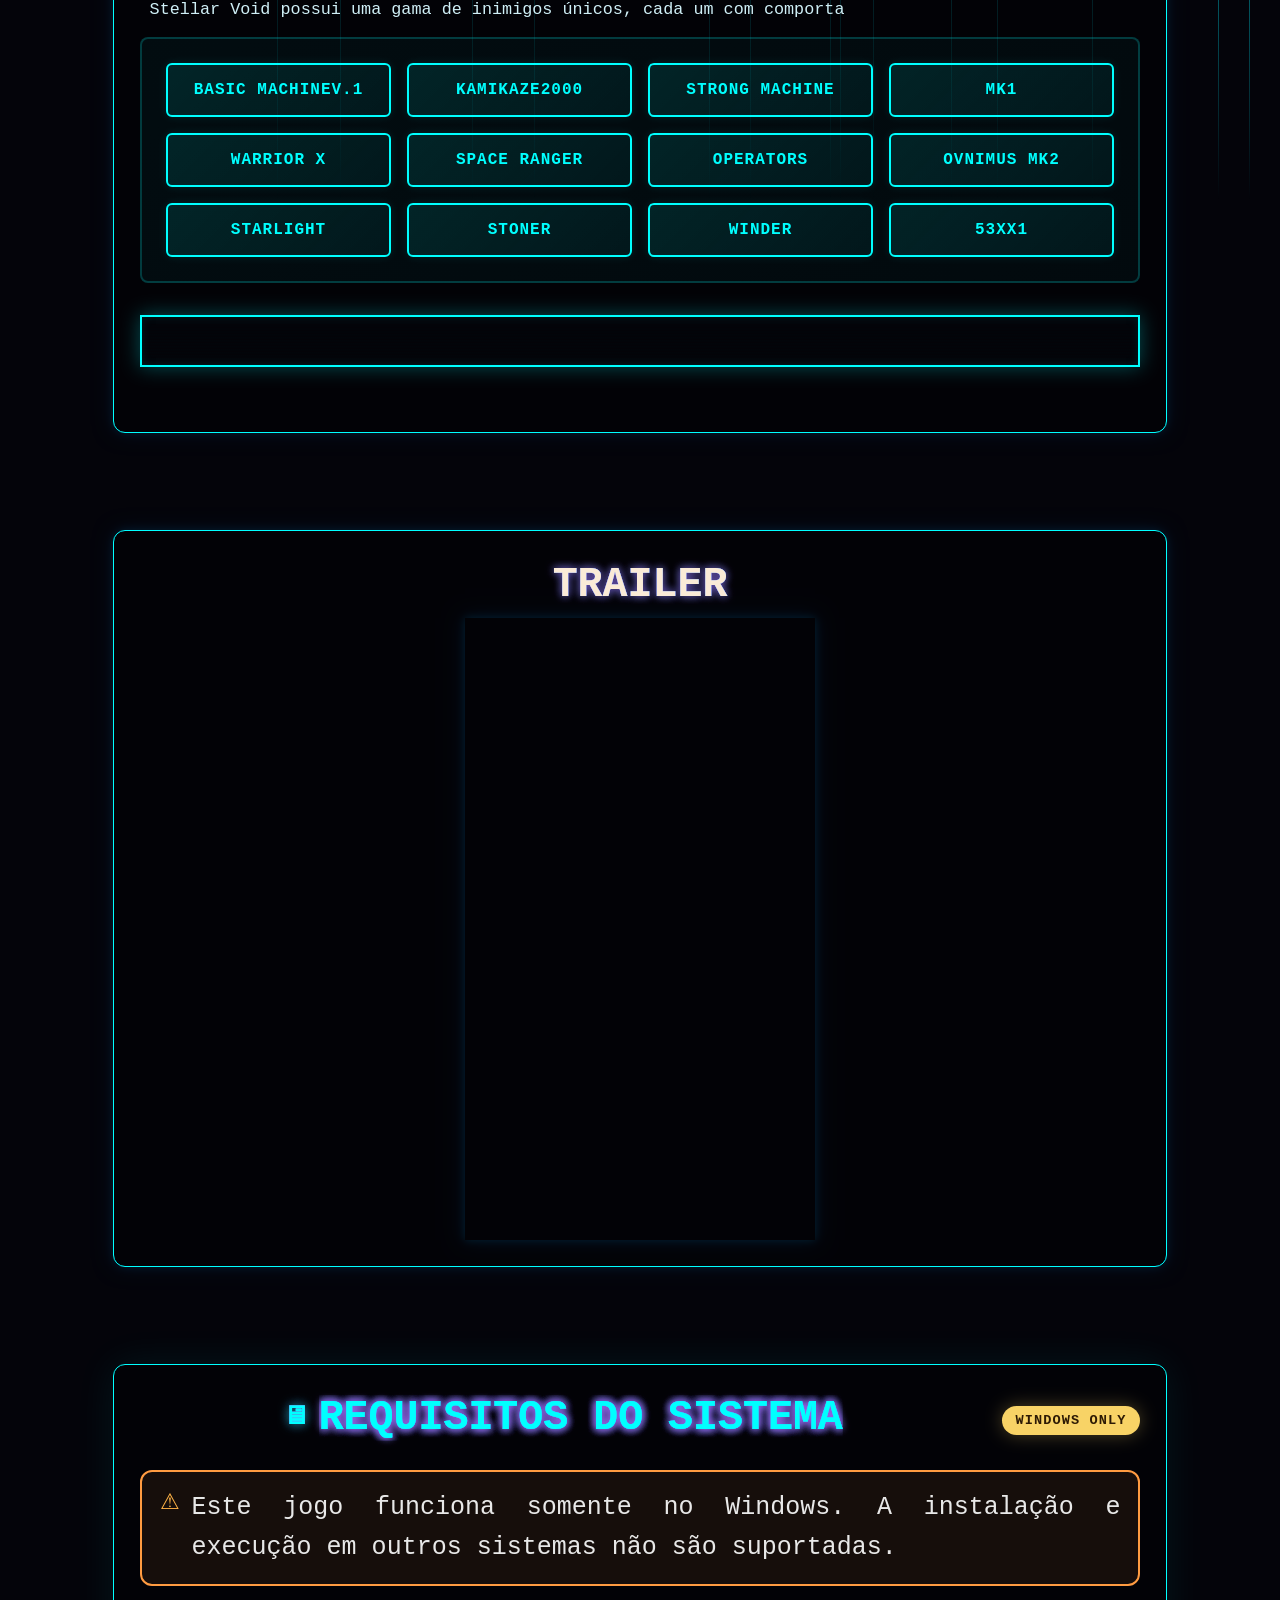
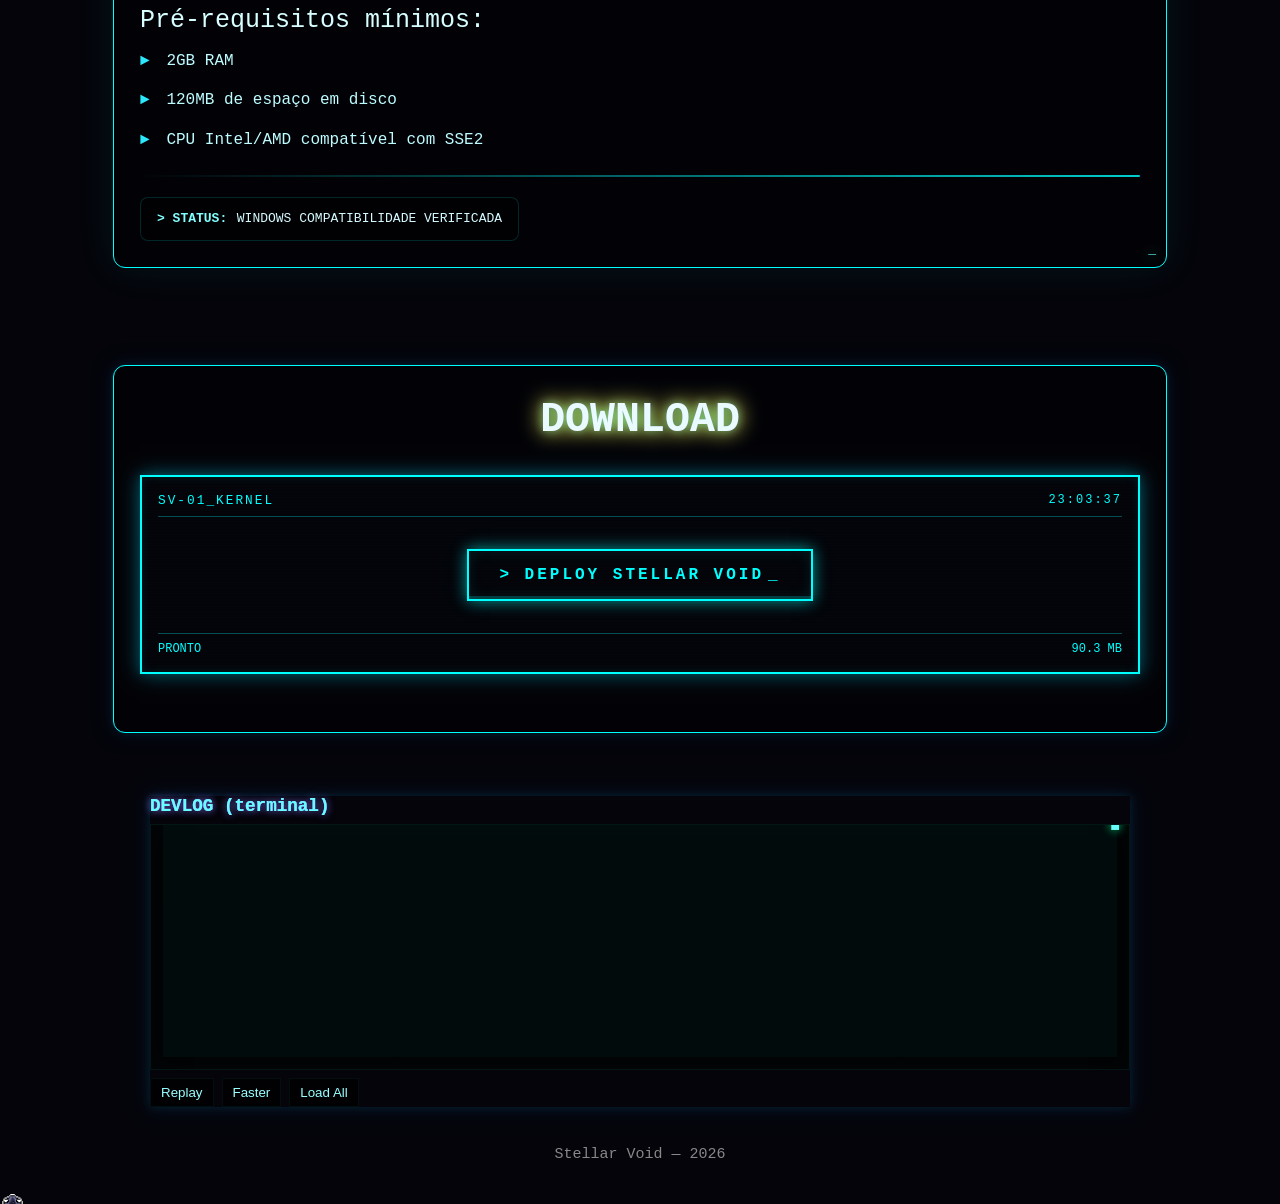
==== commit 19039cff: "feat: update trailer section to use YouTube embed and enhance styling" ====
--- a/index.html
+++ b/index.html
@@ -4,6 +4,7 @@
 <head>
   <meta charset="utf-8" />
   <meta name="viewport" content="width=device-width,initial-scale=1" />
+  <meta http-equiv="Content-Security-Policy" content="default-src 'self' https:; frame-src https://www.youtube.com https://youtube.com; script-src 'self' 'unsafe-inline' https://www.youtube.com https://youtube.com; style-src 'self' 'unsafe-inline';">
   <title>Stellar Void</title>
   <link rel="stylesheet" href="style.css">
   <style>
@@ -155,29 +156,19 @@
     <br>
     <br>
     <br>
-    <!-- <div class="caixa">
-      <h2 id="trailer">TRAILER</h2> -->
-
-      <!--<div class="video-wrapper">
-        <div class="transmission" id="transmission">
-          <div class="transmission-screen">
-            <div class="static-overlay" aria-hidden="true"></div>
-            <div class="receiving-text" id="receiving-text" aria-hidden="true">RECEIVING TRANSMISSION... 0%</div>
-
-            <div class="video-container locked" id="video-container" aria-hidden="true">
-              <div class="play-button-overlay" id="play-button-overlay">
-                <button id="play-button" class="play-button" aria-label="Reproduzir trailer">
-                  <span class="play-icon">▶</span>
-                </button>
-              </div>
-              <video id="trailer-video" class="trailer-video" preload="metadata">
-                <source src="media/Videos/Trailer.mp4" type="video/mp4">
-                O teu navegador não suporta vídeo HTML5.
-              </video>
-              <div class="scanlines" id="scanlines" aria-hidden="true"></div>
-            </div>
+    <div class="caixa">
+      <h2 id="trailer">TRAILER</h2>
+        <div class="video-wrapper" style="max-width: 350px; margin: auto;"> <div style="position: relative; width: 100%; padding-bottom: 177.77%; height: 0; overflow: hidden;">
+            <iframe
+                style="position: absolute; top: 0; left: 0; width: 100%; height: 100%; border: none; border-radius: 8px;"
+                src="https://www.youtube.com/embed/tGyODY3VoFA?modestbranding=1"
+                title="Stellar Void Trailer"
+                allow="accelerometer; autoplay; clipboard-write; encrypted-media; gyroscope; picture-in-picture; web-share; fullscreen"
+                referrerpolicy="strict-origin-when-cross-origin"
+                allowfullscreen>
+            </iframe>
           </div>
-        </div>-->
+        </div>
       </div>
     </div>
     <br>
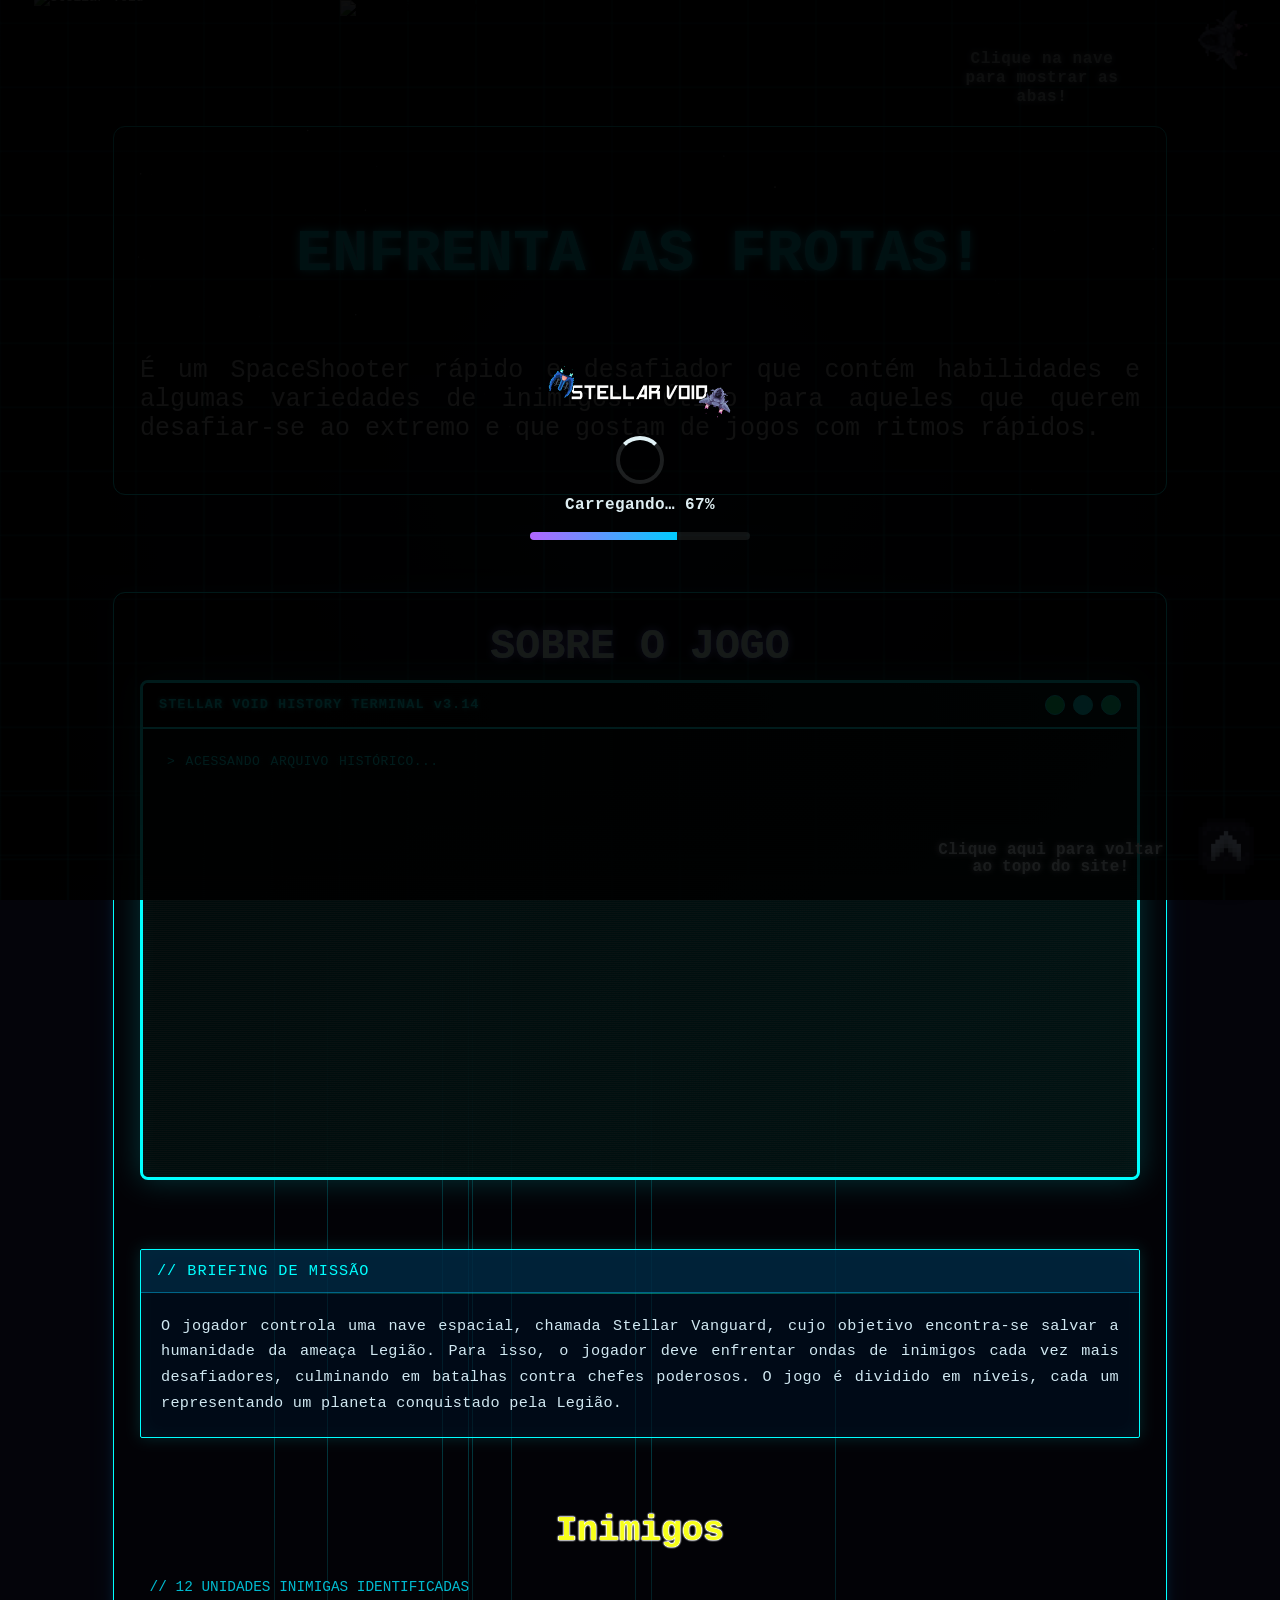
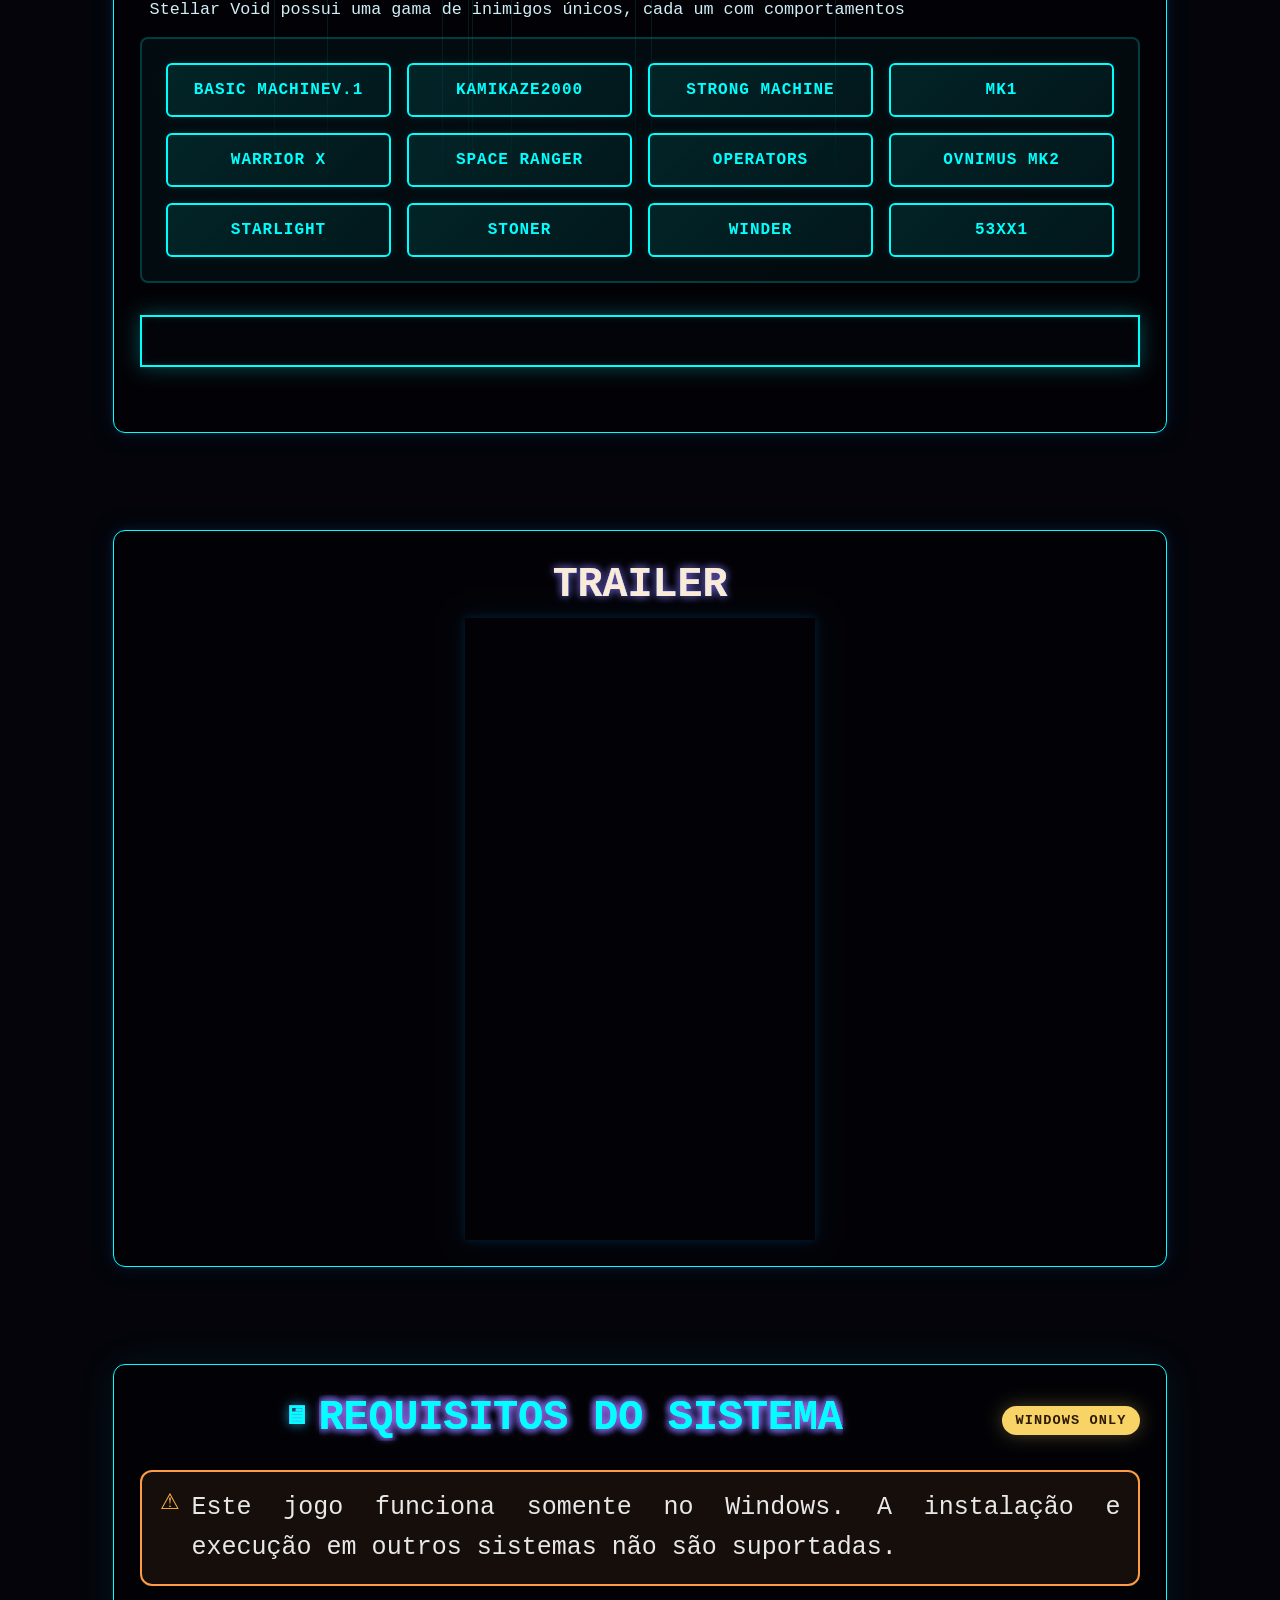
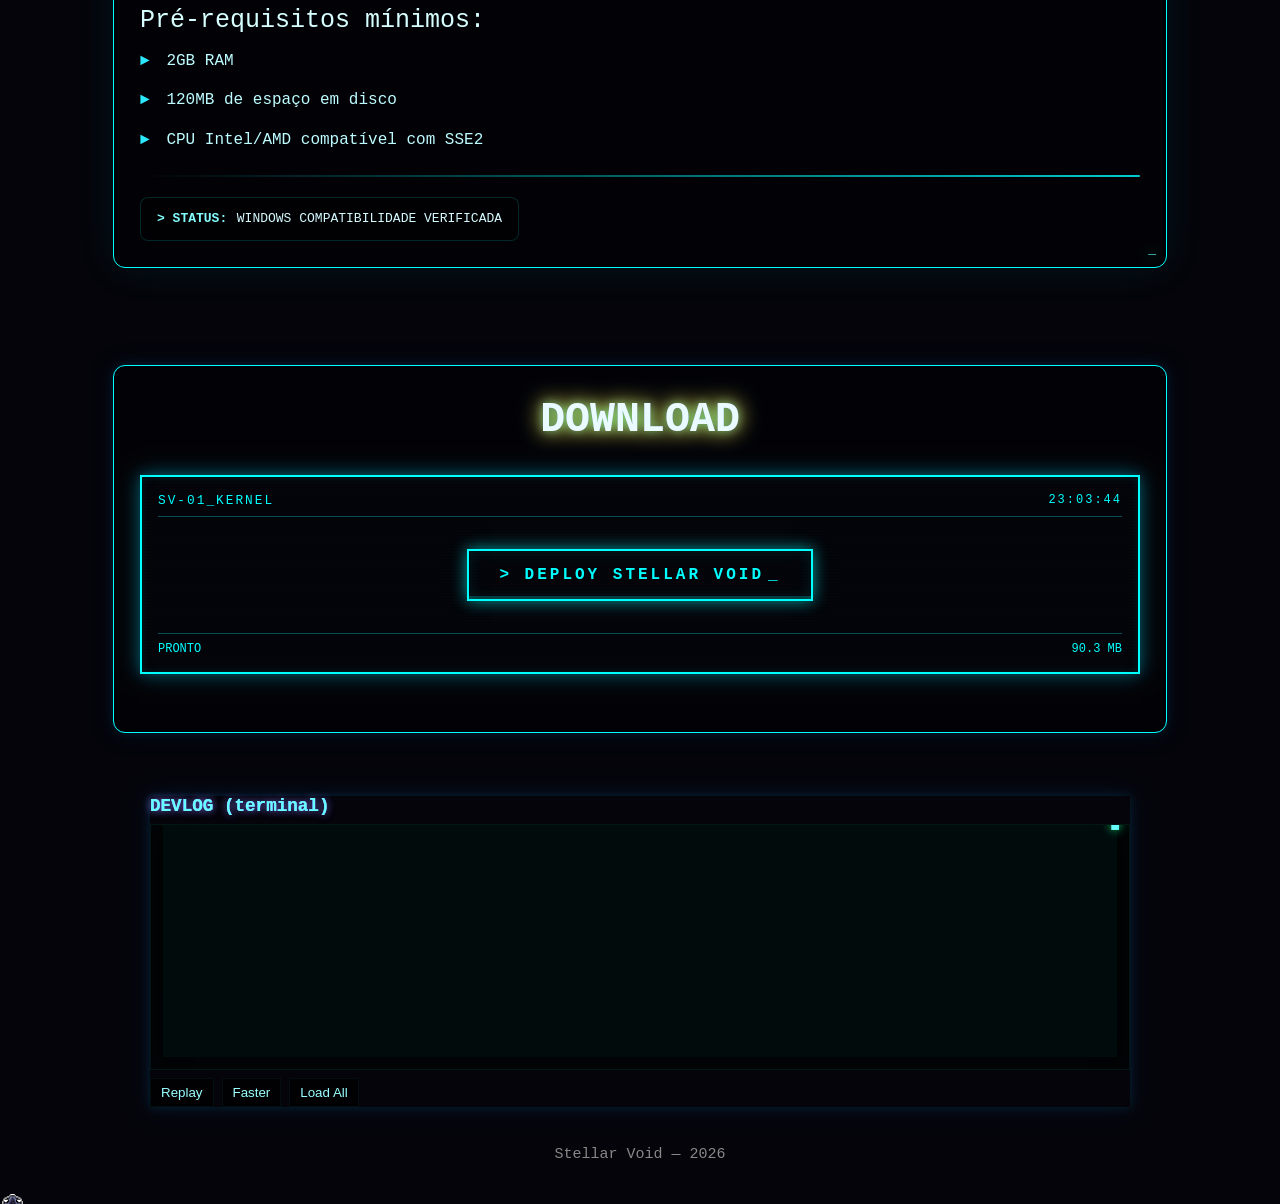
==== commit f67d6a27: "Refactor code structure for improved readability and maintainability" ====
--- a/index.html
+++ b/index.html
@@ -6,6 +6,7 @@
   <meta name="viewport" content="width=device-width,initial-scale=1" />
   <meta http-equiv="Content-Security-Policy" content="default-src 'self' https:; frame-src https://www.youtube.com https://youtube.com; script-src 'self' 'unsafe-inline' https://www.youtube.com https://youtube.com; style-src 'self' 'unsafe-inline';">
   <title>Stellar Void</title>
+  <link rel="icon" href="favicon-player.ico" type="image/x-icon">
   <link rel="stylesheet" href="style.css">
   <style>
     .contact-small {
@@ -161,7 +162,7 @@
         <div class="video-wrapper" style="max-width: 350px; margin: auto;"> <div style="position: relative; width: 100%; padding-bottom: 177.77%; height: 0; overflow: hidden;">
             <iframe
                 style="position: absolute; top: 0; left: 0; width: 100%; height: 100%; border: none; border-radius: 8px;"
-                src="https://www.youtube.com/embed/tGyODY3VoFA?modestbranding=1"
+                src="https://youtube.com/embed/bcp6JdqsDSc?si=wzvgGqR6KaGhZHoM"
                 title="Stellar Void Trailer"
                 allow="accelerometer; autoplay; clipboard-write; encrypted-media; gyroscope; picture-in-picture; web-share; fullscreen"
                 referrerpolicy="strict-origin-when-cross-origin"
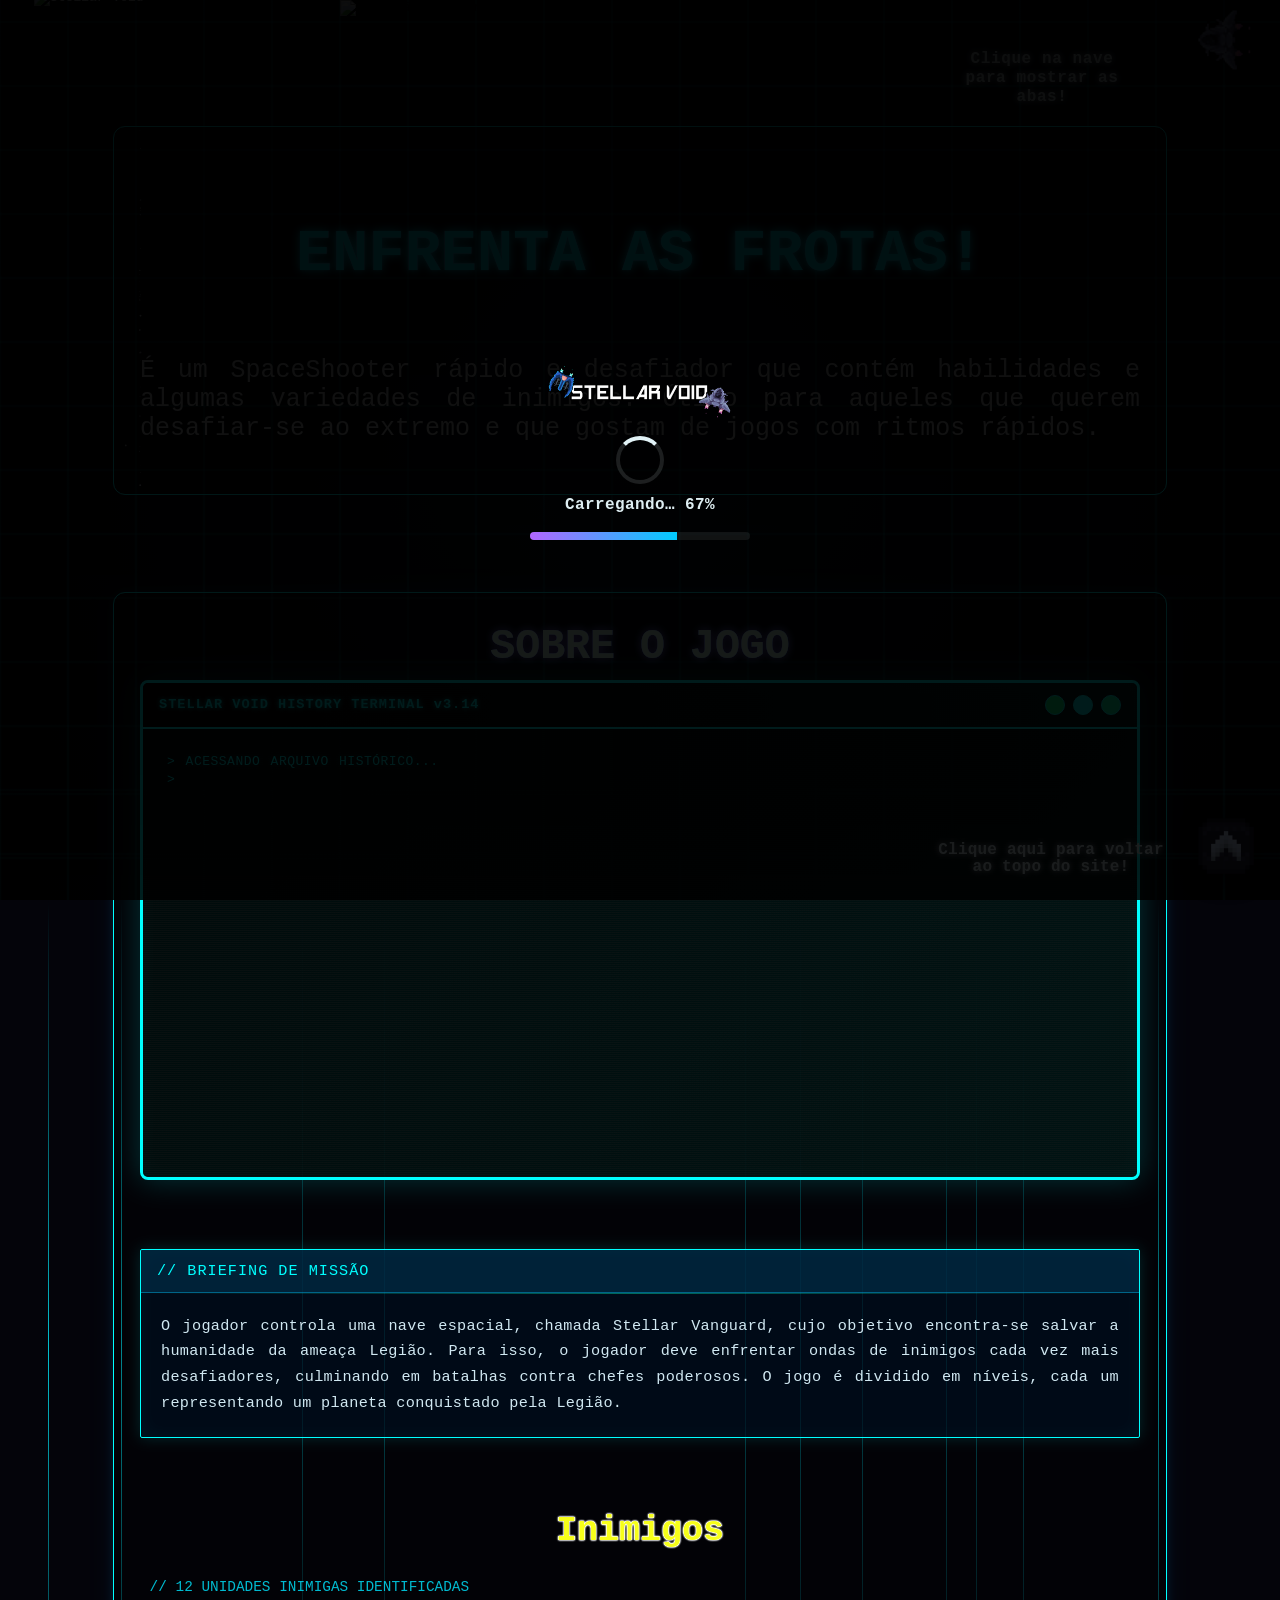
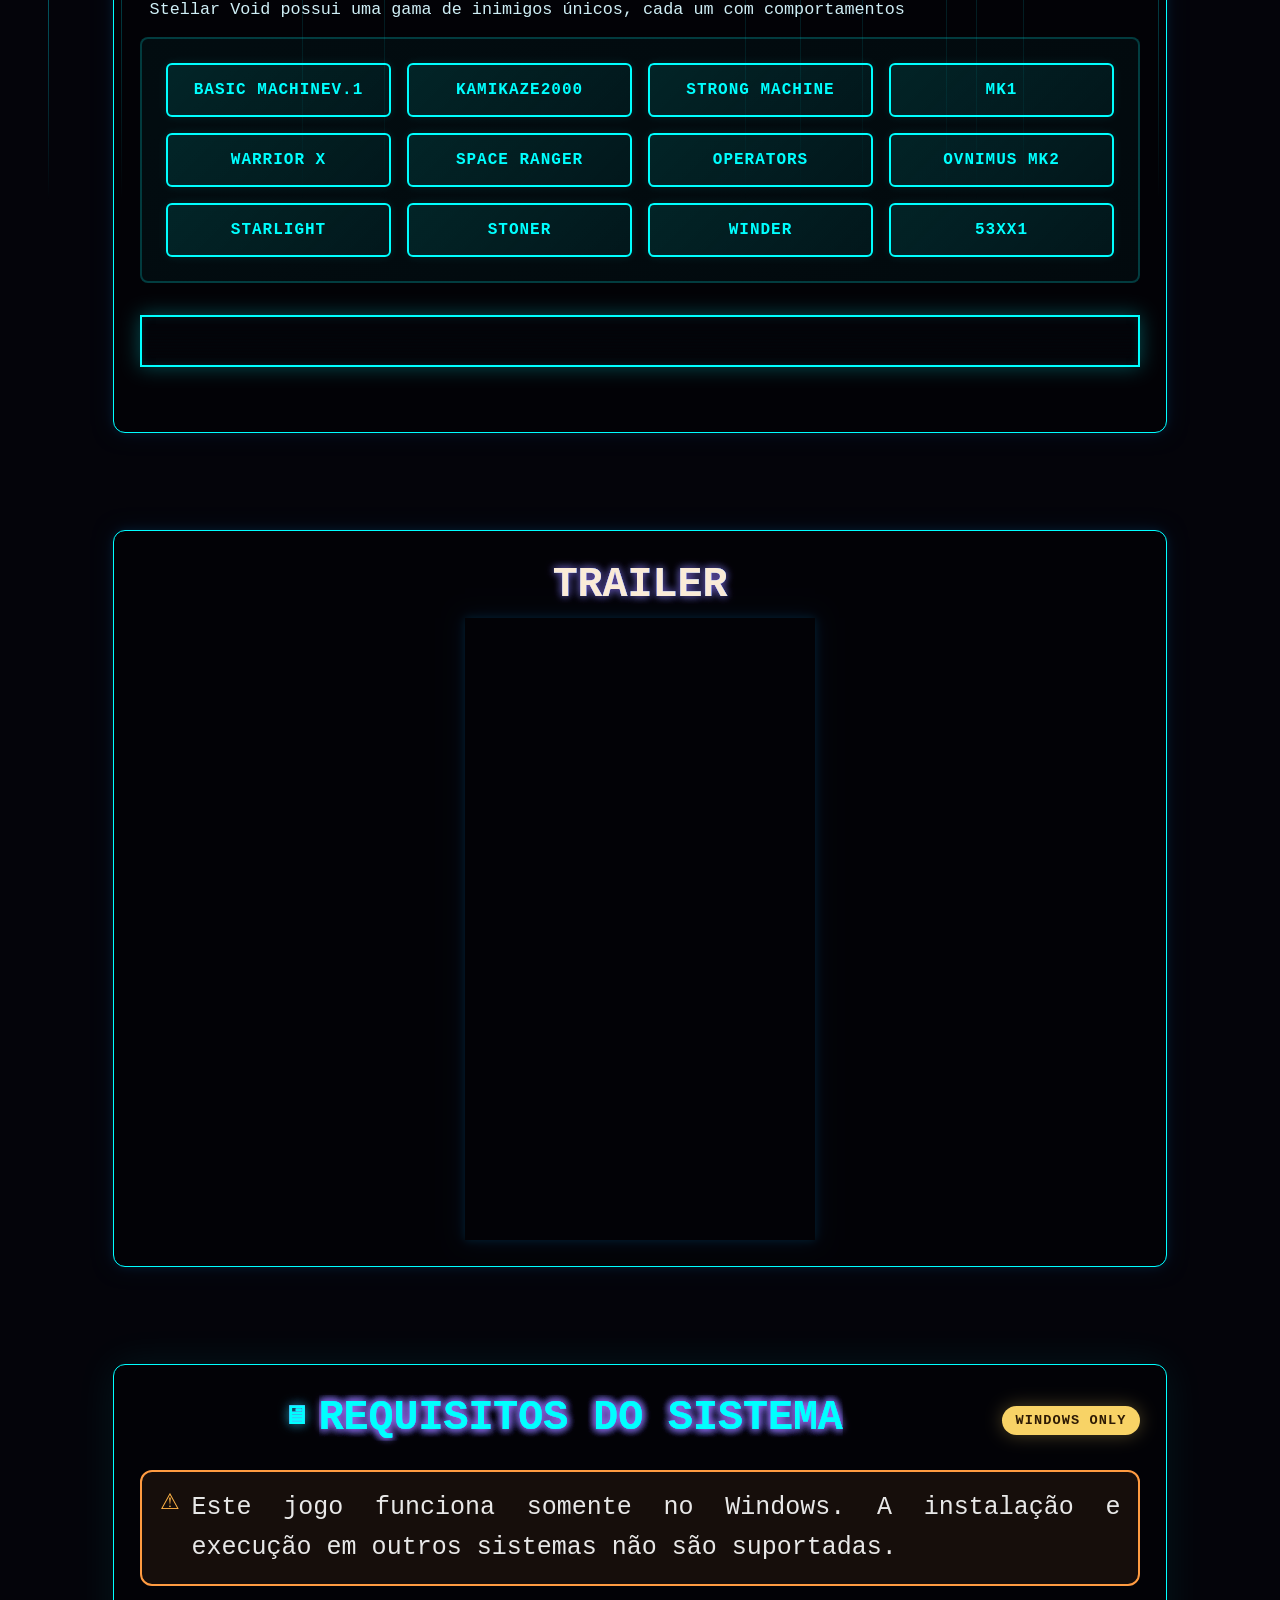
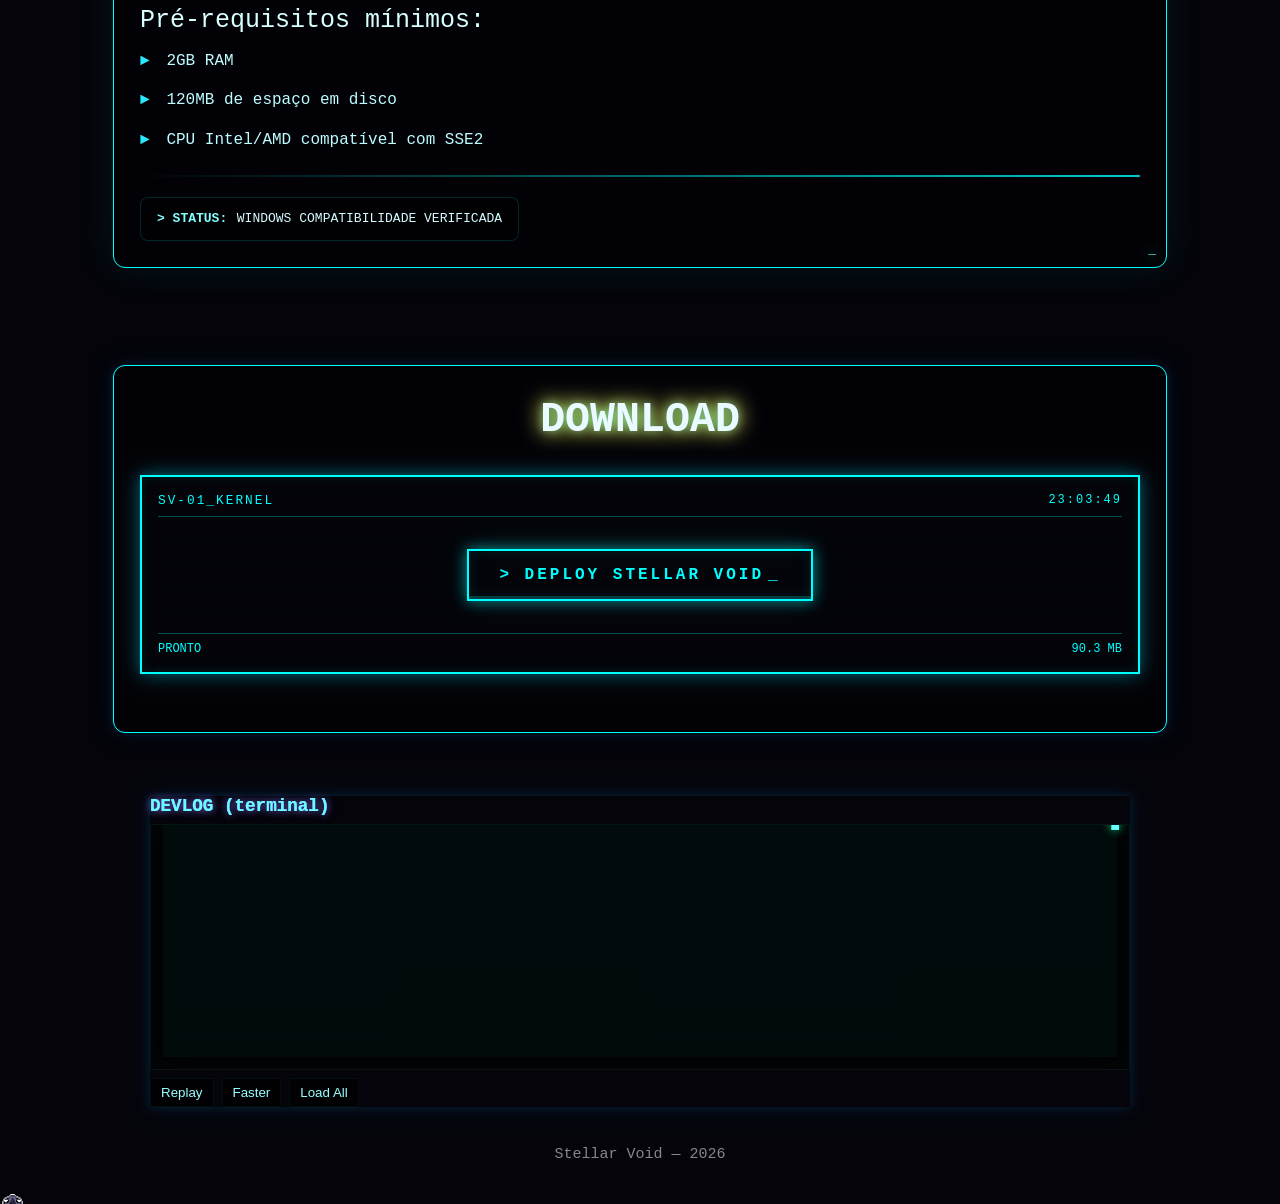
==== commit e67da9f7: "chore: remove unnecessary blank line in index.html" ====
--- a/index.html
+++ b/index.html
@@ -18,7 +18,6 @@
     }
   </style>
 </head>
-
 <body>
   <canvas id="bg-grid" aria-hidden="true"></canvas>
 
